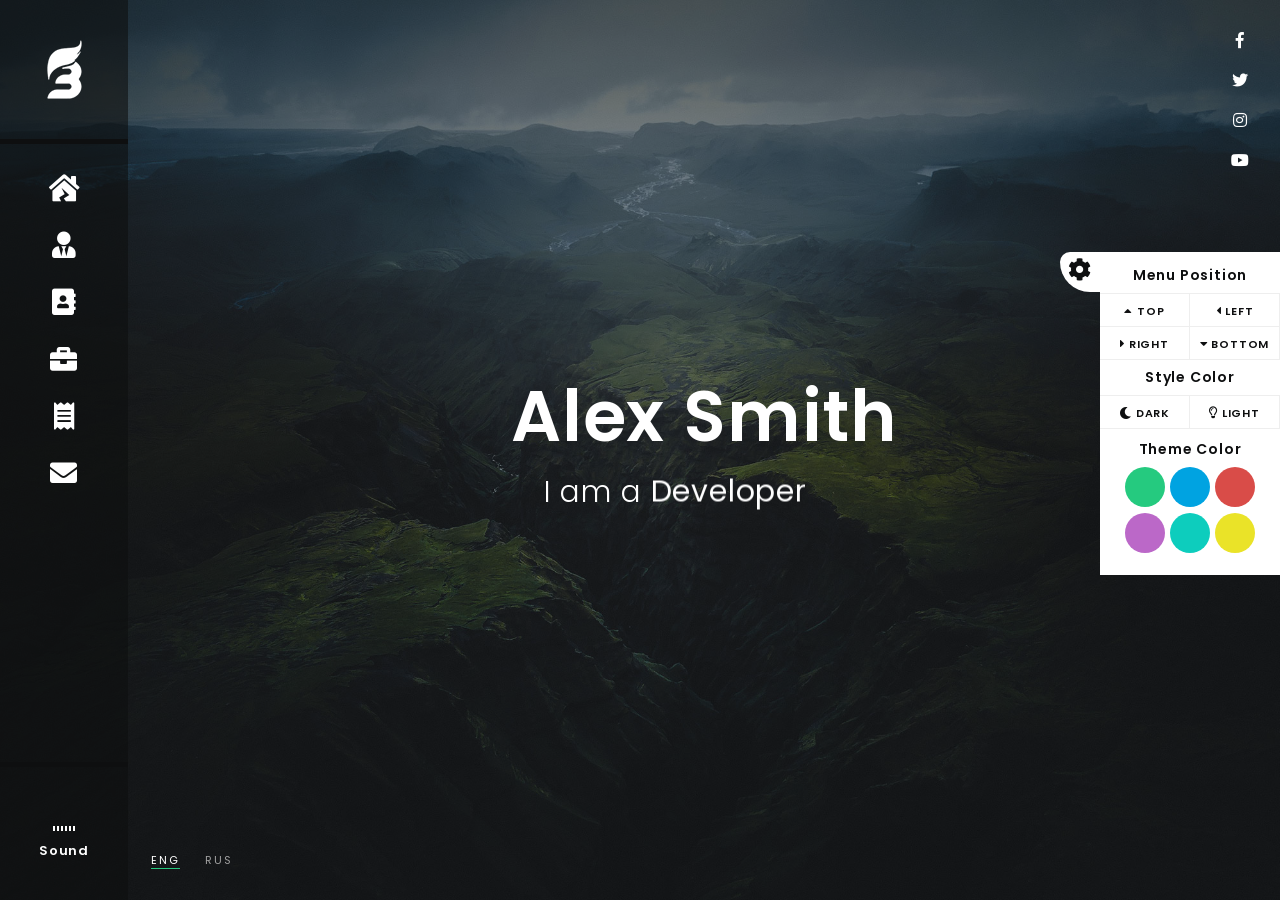
==== index-image.html @ d3aa6a94 "Add files via upload" ====
<!DOCTYPE html>
<html lang="en">
    
<head>
		
		<!-- Meta -->
        <meta charset="UTF-8">
        <meta name="viewport" content="width=device-width, initial-scale=1.0">
        <meta http-equiv="X-UA-Compatible" content="ie=edge">
		
		<!-- Title -->
		<title>Personal Jesus Israel</title>

		<!-- CSS Plugins -->
        <link rel="stylesheet" href="css/plugins/bootstrap.min.css">
        <link rel="stylesheet" href="css/plugins/font-awesome.css">
		<link rel="stylesheet" href="css/plugins/magnific-popup.css">
		<link rel="stylesheet" href="css/plugins/simplebar.css">
		<link rel="stylesheet" href="css/plugins/owl.carousel.min.css">
		<link rel="stylesheet" href="css/plugins/owl.theme.default.min.css">
		<link rel="stylesheet" href="css/plugins/jquery.animatedheadline.css">
		
		<!-- CSS Base -->
        <link rel="stylesheet" class="back-color" href="css/style-dark.css">
		<link rel="stylesheet" href="css/style-demo.css">
		
		<!-- Settings Style -->
		<link rel="stylesheet" class="posit-nav" href="css/settings/left-nav.css" />
		<link rel="stylesheet" class="theme-color" href="css/settings/green-color.css" />
		
    </head>
    <body>
		
		<!--Theme Options Start-->
        <div class="style-options">
            <div class="toggle-btn">
                <span><i class="fas fa-cog"></i></span>
            </div>
            <div class="style-menu">
                <div class="style-nav">
                    <h4 class="mt-15 mb-10">Menu Position</h4>
                    <ul>
						<li><a href="css/settings/top-nav.css"><i class="fas fa-caret-up"></i> Top</a></li>
                        <li><a href="css/settings/left-nav.css"><i class="fas fa-caret-left"></i> Left</a></li>
                        <li><a href="css/settings/right-nav.css"><i class="fas fa-caret-right"></i> Right</a></li>
                        <li><a href="css/settings/bottom-nav.css"><i class="fas fa-caret-down"></i> Bottom</a></li>
                    </ul>
                </div>
				<div class="style-back">
                    <h4 class="mt-85 mb-10">Style Color</h4>
                    <ul>
                        <li><a href="css/style-dark.css"><i class="fas fa-moon"></i> Dark</a></li>
                        <li><a href="css/style-light.css"><i class="far fa-lightbulb"></i> Light</a></li>
                    </ul>
                </div>
				<div class="style-color">
                    <h4 class="mt-55 mb-10">Theme Color</h4>
                    <ul>
                        <li><a href="css/settings/green-color.css" style="background-color: #25ca7f;"></a></li>
						<li><a href="css/settings/blue-color.css" style="background-color: #00a3e1;"></a></li>
                        <li><a href="css/settings/red-color.css" style="background-color: #d94c48;"></a></li>
                        <li><a href="css/settings/purple-color.css" style="background-color: #bb68c8;"></a></li>
						<li><a href="css/settings/sea-color.css" style="background-color: #0dcdbd;"></a></li>
                        <li><a href="css/settings/yellow-color.css" style="background-color: #eae328;"></a></li>
                    </ul>
                </div>
            </div>
        </div>
		
		<!-- Preloader -->
		<div id="preloader">
  			<div class="loading-area">
    			<div class="circle"></div>
  			</div>
  			<div class="left-side"></div>
  			<div class="right-side"></div>
		</div>
		
		<!-- Main Site -->
		<div id="home">
  		<div id="about">
    	<div id="resume">
     	<div id="portfolio">
        <div id="blog">
		<div id="contact">
			
			<div class="header-mobile">
                <a class="header-toggle"><i class="fas fa-bars"></i></a>
                <h2>Baha</h2>
            </div>
			
			<!-- Left Block -->
			<nav class="header-main" data-simplebar>
		
				<!-- Logo -->
				<div class="logo">
            		<img src="img/logo.png" alt="">
            	</div>
				
          		<ul>
					<li data-tooltip="home" data-position="top">
            			<a href="#home" class="icon-h fas fa-house-damage"></a>
					</li>
					<li data-tooltip="about" data-position="top">
            			<a href="#about" class="icon-a fas fa-user-tie"></a>
					</li>
					<li data-tooltip="resume" data-position="top">
            			<a href="#resume" class="icon-r fas fa-address-book"></a>
					</li>
					<li data-tooltip="portfolio" data-position="top">
            			<a href="#portfolio" class="icon-p fas fa-briefcase"></a>
					</li>
					<li data-tooltip="blog" data-position="top">
            			<a href="#blog" class="icon-b fas fa-receipt"></a>
					</li>
					<li data-tooltip="contact" data-position="bottom">
						<a href="#contact" class="icon-c fas fa-envelope"></a>
					</li>
          		</ul>
				
				<!-- Sound wave -->
    			<a class="music-bg">
      				<div class="lines">
        				<span></span>
        				<span></span>
        				<span></span>
        				<span></span>
						<span></span>
						<span></span>
      				</div>
					<p> Sound </p>
    			</a>
			 </nav>
			
			<!-- Home Section -->
          	<div class="pt-home" style="background-image: url('img/home-bg.jpg')">
             	<section>
					
					<!-- Banner -->
					<div class="banner">
  						<h1>Alex Smith</h1>
						<p class="cd-headline rotate-1">
							<span>I am a</span>
							<span class="cd-words-wrapper">
								<b class="is-visible">Developer</b>
								<b>Photographer</b>
								<b>Designer</b>
								<b>Freelancer</b>
							</span>
						</p>
					</div>
					
					<!-- Language -->
					<div class="lang">
                		<ul>
                   			<li><a href="#" class="active">eng</a></li>
                    		<li><a href="#">rus</a></li>
                		</ul>
            		</div>
		
					<!-- Social -->
					<div class="social">
            			<ul>
                			<li><a href="#"><i class="fab fa-facebook-f"></i></a></li>
                			<li><a href="#"><i class="fab fa-twitter"></i></a></li>
                			<li><a href="#"><i class="fab fa-instagram"></i></a></li>
							<li><a href="#"><i class="fab fa-youtube"></i></a></li>
            			</ul>
        			</div>
			  	</section>  
          	</div>
			
			<!-- About Section -->
			<div class="page pt-about" data-simplebar>
				<section class="container">
					
					<!-- Section Title -->
					<div class="header-page mt-70 mob-mt">
						<h2>About Me</h2>
						<span></span>
					</div>
				
					<!-- Personal Info Start -->
					<div class="row mt-100">
					
						<!-- Information Block -->
						<div class="col-lg-12 col-sm-12">
    						<div class="info box">
								<div class="row">
									<div class="col-lg-3 col-sm-4">
										<div class="photo">
											<img alt="" src="img/user-photo.jpg">		
										</div>	
									</div>
									<div class="col-lg-9 col-sm-8">
										<h4>Alex Smith</h4>
										<div class="loc">
											<i class="fas fa-map-marked-alt"></i> New York, USA
										</div>
										<p>Hello! I’m Alex Smith a self-taught & award winning Digital Designer & Developer with over five years  work experience. I started in my children’s room, got pro at renowned digital agencies akij co and nork blue lebel. Now I’m based in USA, America, working for Apple fredmansky and enjoying the life in the countryside.
										</p>
										<p>I have couple of hobbies but I like to travel. I have already travelled almost all the districts of our country with my father. I am fond of fruit.
										</p>
									</div>
									
									<!-- Icon Info -->
									<div class="col-lg-3 col-sm-4">
                                		<div class="info-icon">
                                     		<i class="fas fa-award"></i>
                                     		<div class="desc-icon">
												<h6>8 Years Job</h6>
                                            	<p>Experience</p>
                                       		</div>
                                		</div>
                                	</div>
									
									<!-- Icon Info -->
									<div class="col-lg-3 col-sm-4">
                                		<div class="info-icon">
                                     		<i class="fas fa-certificate"></i>
                                     		<div class="desc-icon">
												<h6>500+ Projects</h6>
                                            	<p>Completed</p>
                                      		</div>
                                		</div>
                                	</div>
									
									<!-- Icon Info -->
									<div class="col-lg-3 col-sm-4">
                                		<div class="info-icon">
                                     		<i class="fas fa-user-astronaut"></i>
                                     		<div class="desc-icon">
												<h6>Freelance</h6>
                                           		<p>Available</p>
                                        	</div>
                                		</div>
                                	</div>
									<div class="col-lg-3 col-sm-12 pt-50">
                                		<a href="#" class="btn-st">Download CV</a>
                                	</div>
								</div>
							</div>
						</div>
					</div>
					
					<!-- Interests Row Start -->
					<div class="row mt-100">
					
						<!-- Header Block -->
						<div class="col-md-12">
							<div class="header-box mb-50">
								<h3>My Interests</h3>
							</div>
						</div>
					
						<div class="col-lg-12 col-sm-12">
							<div class="box">
								<div class="row">
									<!-- Interests Item -->
									<div class="col-lg-3 col-sm-6">
										<div class="inter-icon">
                                     		<i class="fas fa-music"></i>
                                    	 	<div class="desc-inter">
												<h6>Music</h6>
                               	        	</div>
										</div>
									</div>
								
									<!-- Interests Item -->
									<div class="col-lg-3 col-sm-6">
										<div class="inter-icon">
                                     		<i class="fas fa-route"></i>
                                     		<div class="desc-inter">
												<h6>Travelling</h6>
                                       		</div>
                                		</div>
									</div>
								
									<!-- Interests Item -->
									<div class="col-lg-3 col-sm-6">
										<div class="inter-icon">
                                 	    	<i class="far fa-image"></i>
                                  		   	<div class="desc-inter">
												<h6>Photos</h6>
                                  	     	</div>
                                		</div>
									</div>
								
									<!-- Interests Item -->
									<div class="col-lg-3 col-sm-6">
										<div class="inter-icon">
                                    	 	<i class="fas fa-film"></i>
                                     		<div class="desc-inter">
												<h6>Movies</h6>
                                   	    	</div>
                                		</div>
									</div>
								
									<!-- Interests Item -->
									<div class="col-lg-3 col-sm-6">
										<div class="inter-icon">
                                 	    	<i class="fas fa-space-shuttle"></i>
                                 	    	<div class="desc-inter">
												<h6>Space</h6>
                                	       	</div>
                                		</div>
									</div>
								
									<!-- Interests Item -->
									<div class="col-lg-3 col-sm-6">
										<div class="inter-icon">
                                    	 	<i class="fas fa-book"></i>
                                     		<div class="desc-inter">
												<h6>Books</h6>
                                    	   	</div>
                                		</div>
									</div>
								
									<!-- Interests Item -->
									<div class="col-lg-3 col-sm-6">
										<div class="inter-icon">
        	                             	<i class="fas fa-gamepad"></i>
            	                         	<div class="desc-inter">
												<h6>Video games</h6>
                    	                   	</div>
                        	        	</div>
									</div>
								
									<!-- Interests Item -->
									<div class="col-lg-3 col-sm-6">
										<div class="inter-icon">
        	                             	<i class="fas fa-tree"></i>
            	                         	<div class="desc-inter">
												<h6>Forest</h6>
                    	                   	</div>
                        	        	</div>
									</div>
								</div>
							</div>
						</div>
					</div>
				
					<!-- Service Row Start -->
					<div class="row mt-100">
					
						<!-- Header Block -->
						<div class="col-md-12">
							<div class="header-box mb-50">
								<h3>Services</h3>
							</div>
						</div>
					
						<!-- Service Item -->
						<div class="col-lg-6 col-sm-6">
							<div class="service box mb-40">
								<i class="fas fa-desktop"></i>
								<h4>Web Design</h4>
								<p>Lorem Ipsum is simply dummy text of the Lorem has been the industry's standard dummy text ever.</p>
							</div>
						</div>

						<!-- Service Item -->
						<div class="col-lg-6 col-sm-6">
							<div class="service box mb-40">
								<i class="fas fa-cogs"></i>
								<h4>Web Development</h4>
								<p>Lorem Ipsum is simply dummy text of the Lorem has been the industry's standard dummy text ever.</p>
							</div>
						</div>

						<!-- Service Item -->
						<div class="col-lg-6 col-sm-6">
							<div class="service box mb-40">
								<i class="fas fa-mobile-alt"></i>
								<h4>Responsive Design</h4>
								<p>Lorem Ipsum is simply dummy text of the Lorem has been the industry's standard dummy text ever.</p>
							</div>
						</div>

						<!-- Service Item -->
						<div class="col-lg-6 col-sm-6">
							<div class="service box mb-40">
								<i class="fas fa-medkit"></i>
								<h4>quick Support</h4>
								<p>Lorem Ipsum is simply dummy text of the Lorem has been the industry's standard dummy text ever.</p>
							</div>
						</div>
					</div>
				
					<!-- Testimonial Row Start -->
					<div class="row testimonial mt-60">
					
						<!-- Header Block -->
						<div class="col-md-12">
							<div class="header-box mb-50">
								<h3>Testimonials</h3>
							</div>
						</div>
						
						<div class="owl-carousel owl-theme">
	
							<!-- Testimonail Item -->
							<div class="testimonial-item">
								<div class="media">
									<img src="img/testimonials/testimonial-1.jpg" alt="">
									<div class="content">
										<h4>John Doe</h4>
										<p>Web Development</p>
									</div>
									<ul class="rating">
										<li><i class="far fa-star"></i></li>
										<li><i class="far fa-star"></i></li>
										<li><i class="far fa-star"></i></li>
										<li><i class="far fa-star"></i></li>
										<li><i class="far fa-star"></i></li>
                                 	</ul>
								</div>
								<div class="comment pt-30">
									<p>
										Curabitur eleifend tempor gnceleris eget placeratvel phasellus eget
										sem just metup consequat gestas facilisis eleifend posure tempor
										metus sem just metup consequat gestas facilisis eleifend posures
										temporureture.
									</p>
								</div>
							</div>

							<!-- Testimonail Item -->
							<div class="testimonial-item">
								<div class="media">
									<img src="img/testimonials/testimonial-2.jpg" alt="">
									<div class="content">
										<h4>Alex Doe</h4>
										<p>UI/UX Designer</p>
									</div>
									<ul class="rating">
										<li><i class="far fa-star"></i></li>
										<li><i class="far fa-star"></i></li>
										<li><i class="far fa-star"></i></li>
										<li><i class="far fa-star"></i></li>
										<li><i class="far fa-star-half"></i></li>
                                 	</ul>
								</div>
								<div class="comment pt-30">
									<p>
										Curabitur eleifend tempor gnceleris eget placeratvel phasellus eget
										sem just metup consequat gestas facilisis eleifend posure tempor
										metus sem just metup consequat gestas facilisis eleifend posures
										temporureture.
									</p>
								</div>
							</div>
						
							<!-- Testimonail Item -->
							<div class="testimonial-item">
								<div class="media">
									<img src="img/testimonials/testimonial-3.jpg" alt="">
									<div class="content">
										<h4>David Doe</h4>
										<p>UI/UX Designer</p>
									</div>
									<ul class="rating">
										<li><i class="far fa-star"></i></li>
										<li><i class="far fa-star"></i></li>
										<li><i class="far fa-star"></i></li>
										<li><i class="far fa-star"></i></li>
                                 	</ul>
								</div>
								<div class="comment pt-30">
									<p>
										Curabitur eleifend tempor gnceleris eget placeratvel phasellus eget
										sem just metup consequat gestas facilisis eleifend posure tempor
										metus sem just metup consequat gestas facilisis eleifend posures
										temporureture.
									</p>
								</div>
							</div>
						</div>
					</div>
				
					<!-- Price Row Start -->
					<div class="row mt-100 mb-60">
						
						<!-- Header Block -->
						<div class="col-md-12">
							<div class="header-box mb-90">
								<h3>Price</h3>
							</div>
						</div>
					
						<!-- Price Item -->
						<div class="col-lg-4 col-sm-12">
							<div class="price box">
								<div class="head-price">
									<i class="fa fa-user"></i>
									<h4>Basic</h4>
								</div>
								<div class="body-price">
									<div class="price-plan">
										<span class="currency">$</span>
										<span class="number">25</span>
										<span class="period">month</span>
									</div>
									<div class="list-price">
										<ul>
											<li>Web Design</li>
											<li>Web Development</li>
											<li class="disable">Responsive Design</li>
											<li class="disable">Game Development</li>
										</ul>
									</div>
								</div>
								<div class="footer-price">
									<a href="#" class="btn-st">Buy Now</a>
								</div>
							</div>
						</div>

						<!-- Price Item -->
						<div class="col-lg-4 col-sm-12">
							<div class="price box">
								<div class="head-price">
									<i class="fa fa-briefcase"></i>
									<h4>Standard</h4>
								</div>
								<div class="body-price">
									<div class="price-plan">
										<span class="currency">$</span>
										<span class="number">40</span>
										<span class="period">month</span>
									</div>
									<div class="list-price">
										<ul>
											<li>Web Design</li>
											<li>Web Development</li>
											<li>Responsive Design</li>
											<li class="disable">Game Development</li>
										</ul>
									</div>
								</div>
								<div class="footer-price">
									<a href="#" class="btn-st">Buy Now</a>
								</div>
							</div>
						</div>

						<!-- Price Item -->
						<div class="col-lg-4 col-sm-12">
							<div class="price box">
								<div class="head-price">
									<i class="fa fa-globe"></i>
									<h4>Premium</h4>
								</div>
								<div class="body-price">
									<div class="price-plan">
										<span class="currency">$</span>
										<span class="number">55</span>
										<span class="period">month</span>
									</div>
									<div class="list-price">
										<ul>
											<li>Web Design</li>
											<li>Web Development</li>
											<li>Responsive Design</li>
											<li>Game Development</li>
										</ul>
									</div>
								</div>
								<div class="footer-price">
									<a href="#" class="btn-st">Buy Now</a>
								</div>
							</div>
						</div>
					</div>
			  	</section>
         	</div>
			 
			<!-- Resume Section -->
          	<div class="page pt-resume" data-simplebar>
            	<section class="container">
					
					<!-- Section Title -->
					<div class="header-page mt-70 mob-mt">
						<h2>Resume</h2>
    					<span></span>
					</div>
					
					<!-- Experience & Education Row Start -->
					<div class="row mt-100">
					
						<!-- Experience Column Start -->
						<div class="col-lg-6 col-sm-12">
						
							<!-- Header Block -->
							<div class="header-box mb-50">
								<h3>Experience</h3>
							</div>
						
							<div class="experience box">
								
								<!-- Experience Item -->
								<div class="item">
									<div class="main">
										<h4>Web Design</h4>
										<p><i class="far fa-calendar-alt"></i>2012 - 2014 | Сompany Inc</p>
									</div>
									<p>Work experience is essential for getting a job. Whether it's a short work placement or a longer internship, work experience is always viewed favourably by employers and can help you decide your future career.</p>
								</div>

								<!-- Experience Item -->
								<div class="item">
									<div class="main">
										<h4>Fornt-End Developer</h4>
										<p><i class="far fa-calendar-alt"></i>2014 - 2015 | Сompany Inc</p>
									</div>
									<p>Work experience is essential for getting a job. Whether it's a short work placement or a longer internship, work experience is always viewed favourably by employers and can help you decide your future career.</p>
								</div>

								<!-- Experience Item -->
								<div class="item">
									<div class="main">
										<h4>Web Development</h4>
										<p><i class="far fa-calendar-alt"></i>2015 - 2019 | Сompany Inc</p>
									</div>
									<p>Work experience is essential for getting a job. Whether it's a short work placement or a longer internship, work experience is always viewed favourably by employers and can help you decide your future career.</p>
								</div>
							</div>
						</div>
							
						<!-- Education Column Start -->
						<div class="col-lg-6 col-sm-12">
						
							<!-- Header Block -->
							<div class="header-box mb-50 mob-box-mt">
								<h3>Education</h3>
							</div>
						
							<div class="experience box">

								<!-- Education Item -->
								<div class="item">
									<div class="main">
										<h4>Phd</h4>
										<p><i class="far fa-calendar-alt"></i>2011 - 2013 | Computer Science</p>
									</div>
									<p>Work experience is essential for getting a job. Whether it's a short work placement or a longer internship, work experience is always viewed favourably by employers and can help you decide your future career.</p>
								</div>

								<!-- Education Item -->
								<div class="item">
									<div class="main">
										<h4>Post Graduation</h4>
										<p><i class="far fa-calendar-alt"></i>2013 - 2016 | Computer Science</p>
									</div>
									<p>Work experience is essential for getting a job. Whether it's a short work placement or a longer internship, work experience is always viewed favourably by employers and can help you decide your future career.</p>
								</div>

								<!-- Education Item -->
								<div class="item">
									<div class="main">
										<h4>Gradution</h4>
										<p><i class="far fa-calendar-alt"></i>2016 - 2018 | Computer Science</p>
									</div>
									<p>Work experience is essential for getting a job. Whether it's a short work placement or a longer internship, work experience is always viewed favourably by employers and can help you decide your future career.</p>
								</div>
							</div>
						</div>
					</div>
				
					<!-- Skills Row Start -->
					<div class="row mt-100">
					
						<!-- Header Block -->
						<div class="col-md-12">
							<div class="header-box mb-50">
								<h3>Skills</h3>
							</div>
						</div>
					</div>
					
					<div class="box skills">
						<div class="row">
							<div class="col-lg-6 col-sm-6">

								<!-- Skill Item -->
								<div class="skill-item">
									<h4 class="progress-title">HTML5</h4>
									<div class="progress">
										<div class="progress-bar" style="width:98%">
											<div class="progress-value">98%</div>
										</div>
									</div>
								</div>

								<!-- Skill Item -->
								<div class="skill-item">
									<h4 class="progress-title">CSS3</h4>
									<div class="progress">
										<div class="progress-bar" style="width:85%">
											<div class="progress-value">85%</div>
										</div>
									</div>
								</div>

								<!-- Skill Item -->
								<div class="skill-item">
									<h4 class="progress-title">JavaScript</h4>
									<div class="progress">
										<div class="progress-bar" style="width:90%">
											<div class="progress-value">90%</div>
										</div>
									</div>
								</div>
							
								<!-- Skill Item -->
								<div class="skill-item">
									<h4 class="progress-title">UI/UX designer</h4>
									<div class="progress">
										<div class="progress-bar" style="width:77%">
											<div class="progress-value">77%</div>
										</div>
									</div>
								</div>
							</div>

							<div class="col-lg-6 col-sm-6">
								<div class="row">
									
									<!-- Skill Item -->
									<div class="col-lg-6 col-sm-6">
										<div class="chart" data-percent="80" data-bar-color="#fff"> 80% <p>PHP</p></div>
									</div>
									
									<!-- Skill Item -->
									<div class="col-lg-6 col-sm-6">
										<div class="chart" data-percent="70" data-bar-color="#fff"> 70% <p>Illustrator</p></div>
									</div>
									
									<!-- Skill Item -->
									<div class="col-lg-6 col-sm-6">
										<div class="chart" data-percent="60" data-bar-color="#fff"> 60% <p>Photoshop</p></div>
									</div>
									
									<!-- Skill Item -->
									<div class="col-lg-6 col-sm-6">
										<div class="chart" data-percent="90" data-bar-color="#fff"> 90% <p>AngularJS</p></div>
									</div>
								</div>
							</div>
						</div>
					</div>
				
					<!-- Work Process Row Start -->
					<div class="row mt-100">
					
						<!-- Header Block -->
						<div class="col-md-12">
							<div class="header-box mb-50">
								<h3>My Working Process</h3>
							</div>
						</div>
					</div>
					
					<div class="box work-process mb-100">
						<div class="row">
							<div class="col-lg-4 col-sm-12 ltr">
							
                    			<!-- Working Process Item-->
                          	 	<div class="single-wp width-sm process-1">
									<p class="wp-step">01</p>
									<h4 class="wp-title">Discuss idea</h4>
									<p>I could describe these conceptions, also impress upon paper all that is living.</p>
								</div>

								<!-- Working Process Item-->
								<div class="single-wp width-sm process-2">
									<p class="wp-step">02</p>
									<h4 class="wp-title">Creative concept</h4>
									<p>I could describe these conceptions, also impress upon paper all that is living.</p>
								</div>
							</div>
					
							<div class="col-lg-4 hidden-sm">
							
								<!-- Working Process Circle-->
								<div class="wp-circle">
									<h4>Working Process</h4>
									<span class="dots top-l"></span>
									<span class="dots bottom-l"></span>
									<span class="dots top-r"></span>
									<span class="dots bottom-r"></span>
								</div>
							</div>
					
							<div class="col-lg-4 col-sm-12 rtl">
						
								<!-- Working Process Item-->
								<div class="single-wp width-sm process-3">
									<p class="wp-step">03</p>
									<h4 class="wp-title">Web concept</h4>
									<p>I could describe these conceptions, also impress upon paper all that is living.</p>
								</div>
	
								<!-- Working Process Item-->
								<div class="single-wp width-sm process-4">
									<p class="wp-step">04</p>
									<h4 class="wp-title">Final concept</h4>
									<p>I could describe these conceptions, also impress upon paper all that is living.</p>
								</div>
							</div>
						</div>
					</div>
			  	</section>
         	</div>
			 
			<!-- Portfolio Section -->
          	<div class="page pt-portfolio" data-simplebar>
            	<section class="container">
					
					<!-- Section Title -->
					<div class="header-page mt-70 mob-mt">
						<h2>Portfolio</h2>
    					<span></span>
					</div>
					
					<!-- Portfolio Filter Row Start -->
					<div class="row mt-100">
						<div class="col-lg-12 col-sm-12 portfolio-filter">
							<ul>
								<li class="active" data-filter="*">All</li>
								<li data-filter=".brand">Brand</li>
								<li data-filter=".design">Design</li>
								<li data-filter=".graphic">Graphic</li>
							</ul>
						</div>
					</div>
					
					<!-- Portfolio Item Row Start -->
					<div class="row portfolio-items mt-100 mb-100">
					
						<!-- Portfolio Item -->
						<div class="item col-lg-4 col-sm-6 graphic">
							<figure>
								<img alt="" src="img/portfolio/img-1.jpg">
								<figcaption>
									<h3>Project Name</h3>
									<p>Graphic</p><i class="fas fa-image"></i>
									<a class="image-link" href="img/portfolio/img-1.jpg"></a>
								</figcaption>
							</figure>
						</div>
					
						<!-- Portfolio Item -->
						<div class="item col-lg-4 col-sm-6 design">
							<figure>
								<img alt="" src="img/portfolio/img-2.jpg">
									<figcaption>
									<h3>Project Name</h3>
									<p>Design</p><i class="fas fa-image"></i>
									<a class="image-link" href="img/portfolio/img-2.jpg"></a>
								</figcaption>
							</figure>
						</div>
					
						<!-- Portfolio Item -->
						<div class="item col-lg-4 col-sm-6 brand">
							<figure>
								<img alt="" src="img/portfolio/img-3.jpg">
								<figcaption>
									<h3>Project Name</h3>
									<p>Graphic</p><i class="fas fa-video"></i>
									<a class="video-link" href="https://www.youtube.com/watch?v=k_okcNVZqqI"></a>
								</figcaption>
							</figure>
						</div>
					
						<!-- Portfolio Item -->
						<div class="item col-lg-4 col-sm-6 graphic">
							<figure>
								<img alt="" src="img/portfolio/img-4.jpg">
								<figcaption>
									<h3>Project Name</h3>
									<p>Design</p><i class="fas fa-image"></i>
									<a class="image-link" href="img/portfolio/img-4.jpg"></a>
								</figcaption>
							</figure>
						</div>
					
						<!-- Portfolio Item -->
						<div class="item col-lg-4 col-sm-6 design">
							<figure>
								<img alt="" src="img/portfolio/img-5.jpg">
								<figcaption>
									<h3>Project Name</h3>
									<p>Design</p><i class="fas fa-video"></i>
									<a class="video-link" href="https://www.youtube.com/watch?v=k_okcNVZqqI"></a>
								</figcaption>
							</figure>
						</div>
					
						<!-- Portfolio Item -->
						<div class="item col-lg-4 col-sm-6 brand">
							<figure>
								<img alt="" src="img/portfolio/img-6.jpg">
								<figcaption>
									<h3>Project Name</h3>
									<p>Brand</p><i class="fas fa-image"></i>
									<a class="image-link" href="img/portfolio/img-6.jpg"></a>
								</figcaption>
							</figure>
						</div>
					
						<!-- Portfolio Item -->
						<div class="item col-lg-4 col-sm-6 graphic">
							<figure>
								<img alt="" src="img/portfolio/img-7.jpg">
								<figcaption>
									<h3>Project Name</h3>
									<p>Brand</p><i class="fas fa-image"></i>
									<a class="image-link" href="img/portfolio/img-7.jpg"></a>
								</figcaption>
							</figure>
						</div>
					
						<!-- Portfolio Item -->
						<div class="item col-lg-4 col-sm-6 design">
							<figure>
								<img alt="" src="img/portfolio/img-8.jpg">
								<figcaption>
									<h3>Project Name</h3>
									<p>Brand</p><i class="fas fa-image"></i>
									<a class="image-link" href="img/portfolio/img-8.jpg"></a>
								</figcaption>
							</figure>
						</div>
					
						<!-- Portfolio Item -->
						<div class="item col-lg-4 col-sm-6 brand">
							<figure>
								<img alt="" src="img/portfolio/img-9.jpg">
								<figcaption>
									<h3>Project Name</h3>
									<p>Graphic</p><i class="fas fa-image"></i>
									<a class="image-link" href="img/portfolio/img-9.jpg"></a>
								</figcaption>
							</figure>
						</div>
					</div>
				</section>
       	   	</div>
			 <!-- Blog Section -->
          	<div class="page pt-blog" data-simplebar>
            	<section class="container">
					
					<!-- Section Title -->
             		<div class="header-page mt-70 mob-mt">
						<h2>Blog</h2>
    					<span></span>
					</div>
					
					<!-- Blog Row Start -->
					<div class="row blog-masonry mt-100 mb-50">
						
						<!-- Blog Item -->
						<div class="col-lg-4 col-sm-6">
							<div class="blog-item">
								<div class="thumbnail">
									<a href="single-blog.html"><img alt="" src="img/blog/img-1.jpg"></a>
								</div>
								<h4><a href="single-blog.html">Road to success</a></h4>
								<ul>
                            		<li><a href="#">15 April 2019</a></li>
                            		<li><a href="#">Lifestyle</a></li>
                           		</ul>
								<div class="blog-btn">
									<a href="single-blog.html" class="btn-st">Read More</a>
								</div>
							</div>
						</div>

						<!-- Blog Item -->
						<div class="col-lg-4 col-sm-6">
							<div class="blog-item">
								<div class="thumbnail">
									<a href="single-blog.html"><img alt="" src="img/blog/img-2.jpg"></a>
									<a href="https://www.youtube.com/watch?v=k_okcNVZqqI" class="btn-play"></a>
								</div>
								<h4><a href="single-blog.html">Road to success</a></h4>
								<ul>
                            		<li><a href="#">10 March 2019</a></li>
                            		<li><a href="#">Lifestyle</a></li>
                           		</ul>
								<div class="blog-btn">
									<a href="single-blog.html" class="btn-st">Read More</a>
								</div>
							</div>
						</div>

						<!-- Blog Item -->
						<div class="col-lg-4 col-sm-6">
							<div class="blog-item">
								<div class="thumbnail">
									<a href="single-blog.html"><img alt="" src="img/blog/img-3.jpg"></a>
								</div>
								<h4><a href="single-blog.html">Road to success</a></h4>
								<ul>
                            		<li><a href="#">02 March 2019</a></li>
                            		<li><a href="#">Work</a></li>
                            	</ul>
								<p>Tower Hamlets or mass or members of propaganda bananas real estate. However, a large and a mourning, vel euismod.</p>
								<div class="blog-btn">
									<a href="single-blog.html" class="btn-st">Read More</a>
								</div>
							</div>
						</div>

						<!-- Blog Item -->
						<div class="col-lg-4 col-sm-6">
							<div class="blog-item">
								<div class="thumbnail">
									<a href="single-blog.html"><img alt="" src="img/blog/img-4.jpg"></a>
								</div>
								<h4><a href="single-blog.html">Road to success</a></h4>
								<ul>
                            		<li><a href="#">29 March 2019</a></li>
                            		<li><a href="#">Career</a></li>
                            	</ul>
								<div class="blog-btn">
									<a href="single-blog.html" class="btn-st">Read More</a>
								</div>
							</div>
						</div>

						<!-- Blog Item -->
						<div class="col-lg-4 col-sm-6">
							<div class="blog-item">
								<div class="thumbnail">
									<a href="single-blog.html"><img alt="" src="img/blog/img-5.jpg"></a>
								</div>
								<h4><a href="single-blog.html">Road to success</a></h4>
								<ul>
									<li><a href="#">14 April 2019</a></li>
                            		<li><a href="#">Lifestyle</a></li>
                            	</ul>
								<p>Tower Hamlets or mass or members of propaganda bananas real estate. However, a large and a mourning, vel euismod.</p>
								<div class="blog-btn">
									<a href="single-blog.html" class="btn-st">Read More</a>
								</div>
							</div>
						</div>

						<!-- Blog Item -->
						<div class="col-lg-4 col-sm-6">
							<div class="blog-item">
								<div class="thumbnail">
									<a href="single-blog.html"><img alt="" src="img/blog/img-6.jpg"></a>
									<a href="https://www.youtube.com/watch?v=k_okcNVZqqI" class="btn-play"></a>
								</div>
								<h4><a href="single-blog.html">Road to success</a></h4>
								<ul>
                           		 	<li><a href="#">29 April 2019</a></li>
                           		 	<li><a href="#">Career</a></li>
                        	    </ul>
								<div class="blog-btn">
									<a href="single-blog.html" class="btn-st">Read More</a>
								</div>
							</div>
						</div>
					</div>
            	</section>
			</div>
			 
			<!-- Contact Section -->
         	<div class="page pt-contact" data-simplebar>
            	<section class="container">
					
					<!-- Section Title -->
              		<div class="header-page mt-70 mob-mt">
						<h2>Contact</h2>
    					<span></span>
					</div>
					
					<!-- Form Start -->
					<div class="row mt-100">
						<div class="col-lg-12 col-sm-12">
							<div class="contact-form ">
                        		<form method="post" class="box contact-valid" id="contact-form">
									<div class="row">
                            			<div class="col-lg-6 col-sm-12">
                                			<input type="text" name="name" id="name" class="form-control" placeholder="Name *">
                            			</div>
                            			<div class="col-lg-6 col-sm-12">
                                			<input type="email" name="email" id="email" class="form-control" placeholder="Email *">
                            			</div>
                            			<div class="col-lg-12 col-sm-12">
                                			<textarea class="form-control" name="note"  id="note" placeholder="Your Message"></textarea>
                            			</div>
                             			<div class="col-lg-12 col-sm-12 text-center">
                                			<button type="submit" class="btn-st">Send Message</button>
                                			<div id="loader">
                                    			<i class="fas fa-sync"></i>
                                			</div>
                            			</div>
										<div class="col-lg-12 col-sm-12">
                            				<div class="error-messages">
                                				<div id="success">
													<i class="far fa-check-circle"></i>Thank you, your message has been sent.
												</div>
                                				<div id="error">
													<i class="far fa-times-circle"></i>Error occurred while sending email. Please try again later.
												</div>
											</div>
                            			</div>
									</div>
                    			</form>
                    		</div>
						</div>
					</div>
					
					<!-- Contact Info -->
					<div class="box contact-info">
						<div class="row">
							<div class="col-lg-4 col-sm-12 info">
								<i class="fas fa-paper-plane"></i>
         						<p>example@example.com</p>
          						<span>Email</span>
							</div>
							<div class="col-lg-4 col-sm-12 info">
								<i class="fas fa-map-marker-alt"></i>
         						<p>123 Lorem Ipsum, USA</p>
          						<span>Addres</span>
							</div>	
							<div class="col-lg-4 col-sm-12 info">
								<i class="fas fa-phone"></i>
         						<p>(+1) 123 456 7890</p>
          						<span>Phone</span>
							</div>	
						</div>
					</div>
					
					<!--Google Map Start-->
					<div class="google-map box mt-100 mb-100">
						<div class="row">
							<div class="col-lg-12">
								<div id="map" data-latitude="40.712775" data-longitude="-74.005973" data-zoom="14"></div>
							</div>
						</div>
					</div>
            	</section>
          	</div> 
			
        </div>
      	</div>
    	</div>
  		</div>
		</div>
		</div>
		
		<!-- All Script -->
		<script src="js/jquery.min.js"></script>
		<script src="js/isotope.pkgd.min.js"></script>
		<script src="js/bootstrap.min.js"></script>
		<script src="js/simplebar.js"></script>
		<script src="js/owl.carousel.min.js"></script>
		<script src="js/jquery.magnific-popup.min.js"></script>
		<script src="js/jquery.animatedheadline.min.js"></script>
		<script src="js/jquery.easypiechart.js"></script>
		<script src="js/jquery.validation.js"></script>
		<script src="js/tilt.js"></script>
        <script src="js/main.js"></script>
		<script src="js/main-demo.js"></script>
        <script src="https://maps.google.com/maps/api/js?sensor=false"></script>
		
    </body>

</html>
---- css/plugins/simplebar.css ----
[data-simplebar] {
    position: relative;
    flex-direction: column;
    flex-wrap: wrap;
    justify-content: flex-start;
    align-content: flex-start;
    align-items: flex-start;
    width: inherit;
    height: inherit;
    max-width: inherit;
    max-height: inherit;
}

.simplebar-wrapper {
    overflow: hidden;
    width: inherit;
    height: inherit;
    max-width: inherit;
    max-height: inherit;
}

.simplebar-mask {
    direction: inherit;
    position: absolute;
    overflow: hidden;
    padding: 0;
    margin: 0;
    left: 0;
    top: 0;
    bottom: 0;
    right: 0;
    width: auto !important;
    height: auto !important;
    z-index: 0;
}

.simplebar-offset {
    direction: inherit !important;
    box-sizing: inherit !important;
    resize: none !important;
    position: absolute;
    top: 0;
    left: 0;
    bottom: 0;
    right: 0;
    padding: 0;
    margin: 0;
    -webkit-overflow-scrolling: touch;
}

.simplebar-content {
    direction: inherit;
    box-sizing: border-box !important;
    position: relative;
    display: block;
    height: 100%; /* Required for horizontal native scrollbar to not appear if parent is taller than natural height */
    width: auto;
    visibility: visible;
    overflow: scroll; /* Scroll on this element otherwise element can't have a padding applied properly */
    max-width: 100%; /* Not required for horizontal scroll to trigger */
    max-height: 100%; /* Needed for vertical scroll to trigger */
}

.simplebar-placeholder {
    max-height: 100%;
    max-width: 100%;
    width: 100%;
    pointer-events: none;
}

.simplebar-height-auto-observer-wrapper {
    box-sizing: inherit !important;
    height: 100%;
    width: inherit;
    max-width: 1px;
    position: relative;
    float: left;
    max-height: 1px;
    overflow: hidden;
    z-index: -1;
    padding: 0;
    margin: 0;
    pointer-events: none;
    flex-grow: inherit;
    flex-shrink: 0;
    flex-basis: 0;
}

.simplebar-height-auto-observer {
    box-sizing: inherit;
    display: block;
    opacity: 0;
    position: absolute;
    top: 0;
    left: 0;
    height: 1000%;
    width: 1000%;
    min-height: 1px;
    min-width: 1px;
    overflow: hidden;
    pointer-events: none;
    z-index: -1;
}

.simplebar-track {
    z-index: 1;
    position: absolute;
    right: 0;
    bottom: 0;
    pointer-events: none;
}

.simplebar-scrollbar {
    position: absolute;
    right: 2px;
    width: 7px;
    min-height: 10px;
}

.simplebar-scrollbar:before {
    position: absolute;
    content: "";
    background: black;
    border-radius: 7px;
    left: 0;
    right: 0;
    opacity: 0;
    transition: opacity 0.2s linear;
}

.simplebar-track .simplebar-scrollbar.simplebar-visible:before {
    /* When hovered, remove all transitions from drag handle */
    opacity: 0.5;
    transition: opacity 0s linear;
}

.simplebar-track.simplebar-vertical {
    top: 0;
    width: 11px;
}

.simplebar-track.simplebar-vertical .simplebar-scrollbar:before {
    top: 2px;
    bottom: 2px;
}

.simplebar-track.simplebar-horizontal {
    left: 0;
    height: 11px;
}

.simplebar-track.simplebar-horizontal .simplebar-scrollbar:before {
    height: 100%;
    left: 2px;
    right: 2px;
}

.simplebar-track.simplebar-horizontal .simplebar-scrollbar {
    right: auto;
    left: 0;
    top: 2px;
    height: 7px;
    min-height: 0;
    min-width: 10px;
    width: auto;
}

/* Rtl support */
[data-simplebar-direction="rtl"] .simplebar-track.simplebar-vertical {
    right: auto;
    left: 0;
}

.hs-dummy-scrollbar-size {
    direction: rtl;
    position: fixed;
    opacity: 0;
    visibility: hidden;
    height: 500px;
    width: 500px;
    overflow-y: hidden;
    overflow-x: scroll;
}
---- css/style-dark.css ----
/* -----------------------------------------------
				CSS Styles Dark
--------------------------------------------------

    Template Name: Baha - Personal Portfolio Template
    Author: 
    Copyright: 2019

--------------------------------------------------

Table of Content

	1. Body and Core Css
	2. Section Css
	3. Menu Css
	4. Home Section
	5. About Section
	6. Resume Section
	7. Portfolio Section
	8. Blog Section
	9. Contact Section
	10. Blog Page Css
	11. Blog List Css
	12. Preloader Css
	13. Tooltip Css
	14. Responsible Css
	15. Animation Css

----------------------------------- */

/* -----------------------------------
		1. Body and Core Css
----------------------------------- */

@import url('https://fonts.googleapis.com/css?family=Poppins:300,400,500,600,700');

* {
	margin: 0;
	padding: 0;
	font-family: inherit;
	outline: none !important;
	list-style: none !important;
	text-decoration: none !important;
}

*:after, 
*:before {
	-webkit-box-sizing: border-box;
	box-sizing: border-box;
	padding: 0;
	margin: 0;
}

body {
	font-family: 'Poppins',sans-serif;
	font-size: 14px;
	color: #fff;
	overflow: hidden;
	letter-spacing: 0.8px;
	background-color: #1a2a41;
	-webkit-font-smoothing: antialiased;
	-moz-osx-font-smoothing: grayscale;
}

a {
	color: #fff;
	-webkit-transition: all .3s ease-in-out;
	-moz-transition: all .3s ease-in-out;
	-o-transition: all .3s ease-in-out;
	transition: all .3s ease-in-out;
}

a:hover, 
a:focus {
	color: #fff;
}

h1,
h2,
h3,
h4,
h5,
h6 {
	margin: 0;
	padding: 0; 
	color: #fff;
	font-weight: 600;
}

h1 {
	font-size: 70px;
}

h2 {
	font-size: 35px;
}

h3 {
	font-size: 26px;
}

h4 {
	font-size: 18px;
}

i, em {
	font-style: normal; 
}

img {
	max-width: 100%;
}

blockquote {
	position: relative;
	padding: 30px;
	background-color: rgba(0, 0, 0, .5);
	-webkit-border-radius: 10px;
	border-radius: 10px;
}

blockquote span {
	display: block;
	font-size: 14px;
	margin-top: 20px;
}

blockquote span img {
	width: 40px;
	height: 40px;
	margin-right: 10px;
	-webkit-border-radius: 50%;
	border-radius: 50%;
}

/* Button Style */
.btn-st {
	position: relative;
	display: inline-block;
	color: #fff;
	cursor: pointer;
	font-size: 18px;
	font-weight: 100;
	background-color: transparent;
	border: none;
	z-index: 2;
}

.btn-st:before {
	content: '';
	position: absolute;
	width: 40%;
	height: 200%;
	top: -50%;
	left: -15%;
	background: #0e0f10;
	padding: 0px;
	-webkit-border-radius: 10px;
	border-radius: 10px;
	z-index: -1;
	-webkit-transition: all .3s ease-in-out;
	-moz-transition: all .3s ease-in-out;
	-o-transition: all .3s ease-in-out;
	transition: all .3s ease-in-out;
}

.btn-st:after {
	content: '';
	position: absolute;
	width: 110%;
	height: 10%;
	top: 105%;
	left: -5%;
	background: #fff;
	padding: 0px;
	z-index: 0;
	-webkit-transition: all .3s ease-in-out;
	-moz-transition: all .3s ease-in-out;
	-o-transition: all .3s ease-in-out;
	transition: all .3s ease-in-out;
}

.btn-st:hover:before {
	-webkit-border-radius: unset;
	border-radius: unset;
	-webkit-transform: translateX(120%) scaleX(3) scaleY(0.8);
	-ms-transform: translateX(120%) scaleX(3) scaleY(0.8);
	transform: translateX(120%) scaleX(3) scaleY(0.8);
}

.btn-st:hover:after {
	-webkit-transform: translateX(-55%) translateY(-550%) rotate(90deg) scaleX(0.3);
	-ms-transform: translateX(-55%) translateY(-550%) rotate(90deg) scaleX(0.3);
	transform: translateX(-55%) translateY(-550%) rotate(90deg) scaleX(0.3);
}

.pt-about .price .footer-price .btn-st:before,
.pt-blog .blog-item .blog-btn .btn-st:before {
	height: 165%;
    top: -30%;
}

.pt-about .price .footer-price .btn-st,
.pt-blog .blog-item .blog-btn .btn-st {
    font-size: 16px;
}

/* Music Bg */
.music-bg {
	display: block;
	cursor: pointer;
	padding: 40px 0;
	text-align: center;
	border-top: 5px solid #0e0f10;
	visibility: hidden;
	z-index: 10;
	-webkit-transition: all .3s ease;
	-moz-transition: all .3s ease;
	-o-transition: all .3s ease;
	transition: all 0.3s ease;
}

.music-bg p {
	margin: 0;
	font-size: 13px;
	font-weight: 600;
}

.music-bg .lines {
    display: flex;
    width: 24px;
    height: 24px;
    margin: 0 auto 10px;
    align-items: flex-end;
}

.music-bg .lines span {
    display: inline-flex;
    margin: 0px 1px;
    width: 7px;
    height: 5px;
    background: #fff;
}

.audio-on .music-bg .lines span:nth-child(1) {
    -webkit-animation: musicline 2s 0.5s ease-out alternate infinite;
    animation: musicline 2s 0.5s ease-out alternate infinite;
}  

.audio-on .music-bg .lines span:nth-child(2) {
    -webkit-animation: musicline 2s 1s ease-out alternate infinite;
    animation: musicline 2s 1s ease-out alternate infinite;
} 

.audio-on .music-bg .lines span:nth-child(3) {
    -webkit-animation: musicline 2s 1.5s ease-out alternate infinite;
    animation: musicline 2s 1.5s ease-out alternate infinite;
}

.audio-on .music-bg .lines span:nth-child(4) {
    -webkit-animation: musicline 2s 0.25s ease-out alternate infinite;
    animation: musicline 2s 0.25s ease-out alternate infinite;
}

.audio-on .music-bg .lines span:nth-child(5) {
    -webkit-animation: musicline 2s 0.75s ease-out alternate infinite;
    animation: musicline 2s 0.75s ease-out alternate infinite;
}

.audio-on .music-bg .lines span:nth-child(6) {
    -webkit-animation: musicline 2s 1.25s ease-out alternate infinite;
    animation: musicline 2s 1.25s ease-out alternate infinite;
}

/* ---------- Margin & Padding --------- */

.mt-0 {
    margin-top: 0 !important;
}
.mt-5 {
    margin-top: 5px !important;
}
.mt-10 {
    margin-top: 10px !important;
}
.mt-15 {
    margin-top: 15px !important;
}
.mt-20 {
    margin-top: 20px !important;
}
.mt-25 {
    margin-top: 25px !important;
}
.mt-30 {
    margin-top: 30px !important;
}
.mt-35 {
    margin-top: 35px !important;
}
.mt-40 {
    margin-top: 40px !important;
}
.mt-45 {
    margin-top: 45px !important;
}
.mt-50 {
    margin-top: 50px !important;
}
.mt-55 {
    margin-top: 55px !important;
}
.mt-60 {
    margin-top: 60px !important;
}
.mt-65 {
    margin-top: 65px !important;
}
.mt-70 {
    margin-top: 70px !important;
}
.mt-75 {
    margin-top: 75px !important;
}
.mt-80 {
    margin-top: 80px !important;
}
.mt-85 {
    margin-top: 85px !important;
}
.mt-90 {
    margin-top: 90px !important;
}
.mt-95 {
    margin-top: 95px !important;
}
.mt-100 {
    margin-top: 100px !important;
}

/* Custom Margin Bottom */
.mb-0 {
    margin-bottom: 0 !important;
}
.mb-5 {
    margin-bottom: 5px !important;
}
.mb-10 {
    margin-bottom: 10px !important;
}
.mb-15 {
    margin-bottom: 15px !important;
}
.mb-20 {
    margin-bottom: 20px !important;
}
.mb-25 {
    margin-bottom: 25px !important;
}
.mb-30 {
    margin-bottom: 30px !important;
}
.mb-35 {
    margin-bottom: 35px !important;
}
.mb-40 {
    margin-bottom: 40px !important;
}
.mb-45 {
    margin-bottom: 45px !important;
}
.mb-50 {
    margin-bottom: 50px !important;
}
.mb-55 {
    margin-bottom: 55px !important;
}
.mb-60 {
    margin-bottom: 60px !important;
}
.mb-65 {
    margin-bottom: 65px !important;
}
.mb-70 {
    margin-bottom: 70px !important;
}
.mb-75 {
    margin-bottom: 75px !important;
}
.mb-80 {
    margin-bottom: 80px !important;
}
.mb-85 {
    margin-bottom: 85px !important;
}
.mb-90 {
    margin-bottom: 90px !important;
}
.mb-95 {
    margin-bottom: 95px !important;
}
.mb-100 {
    margin-bottom: 100px !important;
}
.m-0 {
    margin: 0px !important;
}

/* Custom Padding top */
.pt-0 {
    padding-top: 0 !important;
}
.pt-5 {
    padding-top: 5px !important;
}
.pt-10 {
    padding-top: 10px !important;
}
.pt-15 {
    padding-top: 15px !important;
}
.pt-20 {
    padding-top: 20px !important;
}
.pt-25 {
    padding-top: 25px !important;
}
.pt-30 {
    padding-top: 30px !important;
}
.pt-35 {
    padding-top: 35px !important;
}
.pt-40 {
    padding-top: 40px !important;
}
.pt-45 {
    padding-top: 45px !important;
}
.pt-50 {
    padding-top: 50px !important;
}
.pt-55 {
    padding-top: 55px !important;
}
.pt-60 {
    padding-top: 60px !important;
}
.pt-65 {
    padding-top: 65px !important;
}
.pt-70 {
    padding-top: 70px !important;
}
.pt-75 {
    padding-top: 75px !important;
}
.pt-80 {
    padding-top: 80px !important;
}
.pt-85 {
    padding-top: 85px !important;
}
.pt-90 {
    padding-top: 90px !important;
}
.pt-95 {
    padding-top: 95px !important;
}
.pt-100 {
    padding-top: 100px !important;
}

/* Custom Padding top */
.pb-0 {
    padding-bottom: 0 !important;
}
.pb-5 {
    padding-bottom: 5px !important;
}
.pb-10 {
    padding-bottom: 10px !important;
}
.pb-15 {
    padding-bottom: 15px !important;
}
.pb-20 {
    padding-bottom: 20px !important;
}
.pb-25 {
    padding-bottom: 25px !important;
}
.pb-30 {
    padding-bottom: 30px !important;
}
.pb-35 {
    padding-bottom: 35px !important;
}
.pb-40 {
    padding-bottom: 40px !important;
}
.pb-45 {
    padding-bottom: 45px !important;
}
.pb-50 {
    padding-bottom: 50px !important;
}
.pb-55 {
    padding-bottom: 55px !important;
}
.pb-60 {
    padding-bottom: 60px !important;
}
.pb-65 {
    padding-bottom: 65px !important;
}
.pb-70 {
    padding-bottom: 70px !important;
}
.pb-75 {
    padding-bottom: 75px !important;
}
.pb-80 {
    padding-bottom: 80px !important;
}
.pb-85 {
    padding-bottom: 85px !important;
}
.pb-90 {
    padding-bottom: 90px !important;
}
.pb-95 {
    padding-bottom: 95px !important;
}
.pb-100 {
    padding-bottom: 100px !important;
}
.p-0 {
    padding: 0 !important;
}

/* -----------------------------------
		3. Section Css
----------------------------------- */
/* Addition Background */
.addition-bg {
 	position: absolute;
 	width: 100%;
 	height: 100%;
	top: 0;
 	left: 0;
 	overflow: hidden;
 	z-index: -1;
}

/* Fullscreen Slider */
.slide-kenburns-bg {
 	position: relative;
 	width: 100%;
 	height: 100%;
 	top: 0;
	left: 0;
 	overflow: hidden;
 	z-index: 0;
}

.slide-kenburns {
 	position: absolute;
	width: 100%;
 	height: 100%;
 	top: 0;
 	left: 0;
 	-webkit-animation: kenburnsSlide 18s linear infinite 0s;
 	animation: kenburnsSlide 18s linear infinite 0s;
	opacity: 0;
}

.slide-kenburns-1 {
 	background-image: url(../img/slider/slide-1.jpg);
}

.slide-kenburns-2 {
 	background-image: url(../img/slider/slide-2.jpg);
}

.slide-kenburns-3 {
 	background-image: url(../img/slider/slide-3.jpg);
}

.slide-kenburns-1, 
.slide-kenburns-2, 
.slide-kenburns-3 {
 	background-repeat: no-repeat;
 	background-position: center;
 	-webkit-background-size: cover;
 	background-size: cover;
}

.slide-kenburns-1 {
 	opacity: 1;
}

.slide-kenburns-2 {
 	-webkit-animation-delay: 6s;
 	animation-delay: 6s;
}

.slide-kenburns-3 {
 	-webkit-animation-delay: 12s;
	animation-delay: 12s;
}

/* YouTube Video */
#video-container {
    position: absolute;
    display: block;
    width: 100%;
    height: 100%;
	top: 0;
    left: 0;
    right: 0;
	bottom: 0;
    z-index: 0;
}

/* Html Video */
.html-video-container {
	position: absolute;
    top: 50%;
    left: 50%;
    width: auto;
    min-width: 100%;
    height: auto;
    min-height: 100%;
    background: #000;
    -webkit-transform: translate(-50%, -50%);
    -ms-transform: translate(-50%, -50%);
    transform: translate(-50%, -50%);
    z-index: 0;
}

/* Particles */
#particles-js {
    position: absolute;
    top: 0;
    right: 0;
    bottom: 0;
    left: 0;
}

/* Glitch */
.glitch {
	position: absolute;
 	width: 100%;
 	height: 100%;
	top: 0;
 	left: 0;
	background-image: url('../img/home-bg.jpg');
	background-size: cover;
	-webkit-background-size: cover;
	background-position: center;
	z-index: -1 !important;
}

.page {
	position: fixed;
	width: calc(90% + 2px);
	height: 100%;
	color: #fff;
	margin: 0;
	padding: 0;
	overflow: auto; 
	-webkit-transition: all .6s cubic-bezier(.5, .2, .2, 1.1);
	-moz-transition: all .6s cubic-bezier(.5, .2, .2, 1.1);
	-o-transition: all .6s cubic-bezier(.5, .2, .2, 1.1);  
	transition: all .6s cubic-bezier(.5, .2, .2, 1.1);
}

#about:target .pt-home, 
#resume:target .pt-home,
#portfolio:target .pt-home,
#blog:target .pt-home,
#contact:target .pt-home {
	-webkit-filter: blur(3px);
	-webkit-transition: all .5s ease;
	-moz-transition: all .5s ease;
	-o-transition: all .5s ease;
	transition: all .5s ease;
}

.pt-about, 
.pt-resume, 
.pt-portfolio, 
.pt-blog,
.pt-contact {
	background-color: #0e0f10;
}

#about:target .pt-about,
#resume:target .pt-resume,
#portfolio:target .pt-portfolio,
#blog:target .pt-blog,
#contact:target .pt-contact {
	transition-delay: .3s;
}

.page .header-page {
	position: relative;
	text-align: center;
}

.page .header-page:after,
.page .header-page:before {
	content: '';
	position: absolute;
	width: 30px;
	height: 1px;
	left: calc(50% - 46px);
	bottom: -19px;
	background-color: #fff;
}

.page .header-page:before {
	left: calc(50% + 16px);
}

.page .header-page span {
	position: absolute;
    width: 35px;
    height: 17px;
    left: calc(50% - 17px);
    margin-top: 10px;
}

.page .header-page span:before,
.page .header-page span:after {
    content: '';
	position: absolute;
    width: 16px;
    height: 16px;
    top: 0;
    left: 0;
    border: 2px solid #fff;
    -moz-border-radius: 50px 50px 0;
    border-radius: 50px 50px 0 50px;
    -webkit-transform: rotate(-45deg);
    -ms-transform: rotate(-45deg);
    transform: rotate(-45deg);
}

.page .header-page span:after {
    left: auto;
    right: 0;
    -webkit-border-radius: 50px 50px 50px 0;
    border-radius: 50px 50px 50px 0;
    -webkit-transform: rotate(45deg);
    -ms-transform: rotate(45deg);
    transform: rotate(45deg);
}

.page .header-box,
.blog-page .header-box {
	position: relative;
	text-align: center;
}

.page .header-box:before,
.blog-page .header-box:before {
    content: '';
    position: absolute;
    width: 14px;
    height: 14px;
    left: calc(50% - 7px);
    bottom: -16px;
    -webkit-border-radius: 50%;
    border-radius: 50%;
    border: 3px solid #fff;
}

.page .header-box h3:before,
.blog-page .header-box h3:before {
	content: '';
	position: absolute;
	width: 30px;
	height: 1px;
	left: calc(50% - 45px);
	bottom: -10px;
	background-color: #fff;
}

.page .header-box h3:after,
.blog-page .header-box h3:after {
	content: '';
	position: absolute;
	width: 30px;
	height: 1px;
	left: calc(50% + 15px);
	bottom: -10px;
	background-color: #fff;
}

.page .box,
.blog-page .box {
	position: relative;
	padding: 30px;
	background-color: rgba(0, 0, 0, .5);
	-webkit-border-radius: 10px;
	border-radius: 10px;
	-webkit-transition: all .3s ease-in-out;
	-moz-transition: all .3s ease-in-out;
	-o-transition: all .3s ease-in-out;
	transition: all .3s ease-in-out;
}

.page .box:hover,
.blog-page .box:hover {
	-webkit-transform: translateY(-5px);
	-ms-transform: translateY(-5px);
	transform: translateY(-5px);
}

/* ------------------------------
		3. Menu Css
------------------------------ */

.header-main {
	position: fixed;
	width: 10%;
	height: 100%;
    top: 0;
	overflow: auto;
    overflow-x: hidden;
	background-color: rgba(14, 15, 16, .6);
    z-index: 99;
}

.header-main ul li {
	display: flex;
	align-items: center;
    justify-content: center;
	font-size: 27px;
	margin: 30px 0;
	-webkit-transition: all 0.3s ease-in-out;
	-moz-transition: all 0.3s ease-in-out;
	-o-transition: all 0.3s ease-in-out;
	transition: all 0.3s ease-in-out;
}

.header-main ul li span.active {
	color: #fff;
}

#about:target .header-main ul li a,
#resume:target .header-main ul li a,
#portfolio:target .header-main ul li a,
#blog:target .header-main ul li a,
#contact:target .header-main ul li a {
	-webkit-transform: scale(.8);
	-ms-transform: scale(.8);
	transform: scale(.8);
} 

#about:target .icon-a,
#resume:target .icon-r,
#portfolio:target .icon-p,
#blog:target .icon-b,
#contact:target .icon-c {
	color: #fff;
	-webkit-transform: scale(1.3) !important;
	-ms-transform: scale(1.3) !important;
	transform: scale(1.3) !important;
}

/* Logo */
.header-main .logo {
    text-align: center;
	padding: 40px 0;
    border-bottom: 5px solid #0e0f10;
}

.header-mobile {
    position: fixed;
    top: 0;
    left: 0;
    height: 50px;
    width: 100%;
    background-color: #070708;
    box-shadow: 0 0px 50px 0 #000;
    z-index: 10;
    display: none;
    -webkit-transition: all .3s ease-in-out;
    -o-transition: all .3s ease-in-out;
    transition: all .3s ease-in-out;
}

.header-mobile h2 {
    position: absolute;
    left: 50%;
    -webkit-transform: translateX(-50%);
    -ms-transform: translateX(-50%);
    transform: translateX(-50%);
    display: inline-block;
    color: #fff;
    font-size: 24px;
    text-transform: uppercase;
    line-height: 50px;
    white-space: nowrap;
}

.header-mobile .header-toggle {
    font-size: 20px;
    line-height: 50px;
    cursor: pointer;
    width: 50px;
    text-align: center;
}

.header-mobile .header-toggle i {
    color: #fff;
}

/* ------------------------------
		4. Home Section
------------------------------ */

.pt-home {
	position: absolute;
	width: 100%;
	height: 100%;
	margin: 0;
	padding: 0;
	overflow: hidden; 
	background-size: cover;
	-webkit-background-size: cover;
	background-position: center;
}

.pt-home:before {
	content: '';
    position: absolute;
    top: 0;
    left: 0;
    right: 0;
    bottom: 0;
    opacity: .5;
    background-color: #12171b;
}

.pt-home .banner {
	position: absolute;
	width: 90%;
    top: 50%;
	color: #fff;
    text-align: center;
	-webkit-transform: translateY(-50%);
    -ms-transform: translateY(-50%);
    transform: translateY(-50%);
}

.pt-home .banner h1 {
	color: #fff;
	margin-bottom: 15px;
}

.pt-home .banner p {
	color: #fff;
	font-size: 30px;
}

/* Social */
.pt-home .social {
	position: absolute;
	width: 40px;
	height: 120px;
	top: 20px;
	z-index: 1;
}

.pt-home .social ul li {
	display: inline-block;
}

.pt-home .social ul li i {
	color: #fff;
	width: 40px;
	height: 40px;
	font-size: 16px;
	line-height: 40px;
	text-align: center;
	-webkit-transition: all .5s ease;
	-moz-transition: all .5s ease;
	-o-transition: all .5s ease;
	transition: all .5s ease;
}

.pt-home .social ul li i:hover {
	color: #fff;
	-webkit-transform: scale(1.3);
	-ms-transform: scale(1.3);
	transform: scale(1.3);
}

/* Language */
.pt-home .lang {
	position: absolute;
    bottom: 30px;
    z-index: 1;
}

.pt-home .lang ul {
	margin: 0;
}

.pt-home .lang ul li {
	display: inline-block;
	margin: 0 10px;
}

.pt-home .lang ul li a {
	color: #a0a0a0;
	font-size: 11px;
	letter-spacing: 2px;
	text-transform: uppercase;
	-webkit-transition: all .5s ease;
	-moz-transition: all .5s ease;
	-o-transition: all .5s ease;
	transition: all .5s ease;
}

.pt-home .lang ul li a:hover {
	color: #fff;
}

.pt-home .lang ul li a.active {
	color: #fff;
	border-bottom: 1px solid #fff;
}

/* ---------------------------------
		5. About Section
--------------------------------- */

/* User Info Block */
.pt-about .info .photo img {
	-webkit-border-radius: 100%;
    border-radius: 100%;
}

.pt-about .info .loc {
    font-size: 12px;
	color: #fff;
	padding-top: 15px;
	padding-bottom: 15px;
}

.pt-about .info p {
	font-size: 14px;
	line-height: 24px;
}

.pt-about .info-icon {
	padding-top: 45px
}

.pt-about .info-icon i {
	display: flex;
	float: left;
	width: 45px;
	height: 45px;
    align-items: center;
    justify-content: center;
	color: #fff;
	background: #0e0f10;
	font-size: 20px;
	-webkit-border-radius: 100%;
	border-radius: 100%;
	border: 1px solid #fff;
	margin-right: 15px;
}

.pt-about .desc-icon h6 {
	font-size: 15px;
	font-weight: 400;
	line-height: 15px
}

.pt-about .desc-icon p {
	color: #fff;
	font-size: 12px;
	line-height: 21px;
}

.pt-about .desc-icon {
	padding-left: 15px;
	padding-top: 5px
}

/* My Interests */
.pt-about .inter-icon {
	position: relative;
	background: #0e0f10;
	margin: 20px 0;
	padding: 15px;
	-webkit-border-radius: 15px;
	border-radius: 15px;
	-webkit-transition: all .3s ease-in-out;
	-moz-transition: all .3s ease-in-out;
	-o-transition: all .3s ease-in-out;
	transition: all .3s ease-in-out;
}

.pt-about .inter-icon:after {
	content: '';
	position: absolute;
	width: 2px;
	height: 100%;
	top: 0;
	left: 55px;
	background: #070708;
}

.pt-about .inter-icon:hover {
	background: #070708;
}

.pt-about .inter-icon i {
	position: relative;
	width: 30px;
	float: left;
	display: flex;
	align-items: center;
	justify-content: center;
	color: #fff;
	font-size: 20px;
	margin-right: 30px;
}

.pt-about .desc-inter h6 {
	font-size: 15px;
	font-weight: 100;
	line-height: 15px
}

.pt-about .desc-inter {
	padding-top: 3px;
}

/* Service Block */
.pt-about .service {
	text-align: center;
}

.pt-about .service i {
	position: relative;
	width: 70px;
	height: 70px;
	font-size: 25px;
	line-height: 70px;
	color: #fff;
	background-color: #0e0f10;
	-webkit-border-radius: 50%;
	border-radius: 50%;
}

.pt-about .service:hover i:after {
	content: '';
	position: absolute;
	width: 60px;
	height: 60px;
	top: 5px;
	left: calc(50% - 30px);
	border-radius: 100%;
	border: 1px solid #fff;
	-webkit-animation: zoomIn .3s ease;
	animation: zoomIn .3s ease;
}

.pt-about .service h4 {
	padding-top: 20px;
	padding-bottom: 20px;
}

/* Testimonial Block*/
.pt-about .testimonial-item {
	position: relative;
	padding: 30px;
    margin: 0 15px;
	background-color: rgba(0, 0, 0, .5);
	-webkit-border-radius: 10px;
    border-radius: 10px;
}

.pt-about .testimonial-item:before {
	content: "\f10e";
	font-family: "Font Awesome 5 Free";
	position: absolute;
	top: 25px;
	right: 35px;
	color: #fff;
	font-size: 20px;
	font-weight: 900;
}

.pt-about .testimonial-item img {
	width: 80px;
	margin-right: 20px;
	-webkit-border-radius: 50%;
	border-radius: 50%;
}

.pt-about .testimonial-item .content {
	padding-top: 15px;
}

.pt-about .testimonial-item .content p {
	color: #777;
    font-size: 13px;
    font-weight: 400;
	padding-top: 10px;
}

.pt-about .testimonial-item .rating {
	position: absolute;
    top: 75px;
    right: 25px;
}

.pt-about .testimonial-item .rating li {
	display: inline-block;
	color: #fff;
}

/* Price */
.pt-about .price {
	text-align: center;
	margin-bottom: 80px;
}

.pt-about .price .head-price:after {
	content: '';
	position: absolute;
	width: 100%;
	height: 4px;
	left: 0;
	background: #0e0f10;
}

.pt-about .price .head-price i {
	position: absolute;
	width: 70px;
	height: 70px;
	top: -40px;
	left: 50%;
	color: #fff;
	font-size: 32px;
	background-color: #0e0f10;
	line-height: 70px;
	-webkit-border-radius: 50%;
	border-radius: 50%;
	-webkit-transform: translateX(-50%);
	-ms-transform: translateX(-50%);
	transform: translateX(-50%);
}

.pt-about .price:hover i:after {
	content: '';
	position: absolute;
	width: 60px;
	height: 60px;
	top: 5px;
	left: calc(50% - 30px);
	-webkit-border-radius: 100%;
	border-radius: 100%;
	border: 1px solid #fff;
	-webkit-animation: zoomIn .3s ease;
	animation: zoomIn .3s ease;
}

.pt-about .price .head-price h4 {
	font-size: 20px;
	padding-top: 25px;
	padding-bottom: 25px;
}

.pt-about .price .body-price .price-plan .number {
	font-size: 22px;
	font-weight: 500;
}

.pt-about .price .body-price .price-plan {
	padding: 25px 0;
}

.pt-about .price .body-price .price-plan .currency {
	position: relative;
	bottom: 10px;
	font-size: 15px;
}

.pt-about .price .body-price .price-plan .period {
	position: relative;
	bottom: 0;
	font-size: 14px;
}

.pt-about .price .list-price ul li {
	padding-bottom: 10px;
}

.pt-about .price .list-price ul li.disable {
	color: #777;
	text-decoration: line-through !important;
}

.pt-about .price .footer-price {
	padding-top: 15px;
}

/* ---------------------------------
		6. Resume Section
--------------------------------- */
/* Experience */
.pt-resume .experience .item {
	position: relative;
	padding-top: 15px;
	padding-left: 40px;
	margin-bottom: 40px;
}

.pt-resume .experience .item:before {
	content: '';
	position: absolute;
	width: 1px;
	height: 100%;
	top: 0;
	left: 0;
	background-color: #fff;
}

.pt-resume .experience .item:after {
	content: '';
	position: absolute;
	width: 20px;
	height: 1px;
	top: 21px;
	left: 6px;
	background-color: #fff;
}

.pt-resume .experience .main p {
	color: #fff;
	font-size: 12px;
}

.pt-resume .experience .main p i {
    font-size: 13px;
    margin-right: 5px;
}

.pt-resume .experience .main h4 {
	position: relative;
	line-height: 15px;
	margin-bottom: 15px;
}

.pt-resume .experience .main h4:before {
	content: '';
	position: absolute;
	width: 13px;
	height: 13px;
	left: -46px;
	background-color: #0e0f10;
	border: 2px solid #fff;
	-webkit-border-radius: 50%;
	border-radius: 50%;
	z-index: 1;
}

.pt-resume .experience .item:hover h4:before {
	background-color: #fff;
	-webkit-transition: all .3s;
	-moz-transition: all .3s;
	-o-transition: all .3s;
	transition: all .3s;
}

/* Skills Bar */
.pt-resume .skill-item {
    padding: 0 20px;
}

.pt-resume .skill-item .progress-title {
	font-size: 17px;
	margin-bottom: 10px;
}

.pt-resume .skill-item .progress {
	height: 8px;
	background-color: #0e0f10;
	margin-bottom: 40px;
	overflow: visible;
}

.pt-resume .skill-item .progress .progress-bar {
    position: relative;
    background-color: #fff;
    -webkit-border-radius: 10px;
    border-radius: 10px;
}

.pt-resume .skill-item .progress .progress-bar:after {
    content: '';
    position: absolute;
	display: block;
    top: -5px;
    right: 0px;
    padding: 6px;
    background-color: #0e0f10;
    -webkit-border-radius: 50%;
    border-radius: 50%;
    border: 3px solid #fff;
}

.pt-resume .skill-item .progress .progress-value {
    position: absolute;
    top: -30px;
    right: 0;
    color: #fff;
    font-size: 14px;
    font-weight: 600;
}

.pt-resume .chart {
	width: 130px;
	height: 130px;
	margin: 0 auto 25px;
	text-align: center;
	font-size: 25px;
	line-height: 24px;
	padding: 40px 0 0;
	color: #eee;
	font-weight: 800;
}

.pt-resume .chart p {
	font-size: 15px;
	margin-top: 10px;
}

.pt-resume canvas {
	position: absolute;
	top: 3px;
	left: 50%;
	-webkit-transform: translateX(-50%);
	-ms-transform: translateX(-50%);
	transform: translateX(-50%);
}

/* Work Process */
.pt-resume .work-process .ltr {
	text-align: right;
}

.pt-resume .work-process .rtl {
	text-align: left;
}

.pt-resume .work-process .wp-step {
	margin: 0;
	color: #fff;
    font-size: 25px;
	line-height: 50px;
}

.pt-resume .work-process h4 {
	font-weight: 700;
	margin-bottom: 15px;
}

.pt-resume .work-process .single-wp + .single-wp {
	padding-top: 35px;
}

.pt-resume .work-process .wp-circle {
	position: relative;
	width: 100%;
	padding: 80px 0;
	margin-top: 12px;
	text-align: center;
	-webkit-border-radius: 50%;
	border-radius: 50%;
	border: 1px solid #fff;
}

.pt-resume .work-process .wp-circle:before {
	content: '';
	position: absolute;
	width: calc(100% + 48px);
	height: calc(100% + 48px);
	top: -24px;
	left: -24px;
	border: 1px solid #fff;
	-webkit-border-radius: 50%;
	border-radius: 50%;
}

.pt-resume .work-process .wp-circle h4 {
	font-size: 40px;
	font-weight: 700;
	line-height: 62px;
	text-transform: uppercase;
}

.pt-resume .work-process .dots {
	position: absolute;
	width: 12px;
	height: 12px;
	display: inline-block;
	-webkit-border-radius: 50%;
	border-radius: 50%;
	background-color: #fff;
}

.pt-resume .work-process .dots.top-l,
.pt-resume .work-process .dots.bottom-l {
	left: 0px;
}

.pt-resume .work-process .dots.top-l,
.pt-resume .work-process .dots.top-r {
	top: 50px;
}

.pt-resume .work-process .dots.bottom-l,
.pt-resume .work-process .dots.bottom-r {
	bottom: 50px;
}

.pt-resume .work-process .dots.top-r,
.pt-resume .work-process .dots.bottom-r {
	right: 0px;
}

/* ---------------------------------
		7. Portfolio Section
--------------------------------- */
/* Portfolio Filter */
.pt-portfolio .portfolio-filter {
	text-align: center;
}

.pt-portfolio .portfolio-filter ul {
	display: inline-block;
	margin: 0;
	-webkit-border-radius: 50px;
	border-radius: 50px;
	-webkit-box-shadow: 0px 0px 10px 0px rgba(255, 255, 255, .1);
	box-shadow: 0px 0px 10px 0px rgba(255, 255, 255, .1);
}

.pt-portfolio .portfolio-filter ul li {
	position: relative;
	display: inline-block;
	cursor: pointer;
	font-size: 14px;
	font-weight: 600;
	padding: 10px 25px;
	-webkit-transition: all .3s;
	-moz-transition: all .3s;
	-o-transition: all .3s;
	transition: all .3s;
}
 
.pt-portfolio .portfolio-filter ul li.active {
	color: #0e0f10;
	background-color: #fff;
	-webkit-border-radius: 50px;
	border-radius: 50px;
}

/* Portfolio Item */
.pt-portfolio .portfolio-items .item figure {
	position: relative;
	cursor: pointer;
	background-color: #0e0f10;
	-webkit-border-radius: 10px;
	border-radius: 10px;
	overflow: hidden;
}

.pt-portfolio .portfolio-items .item figure img {
	opacity: 1;
	width: 100%;
	height: 100%; 
	-webkit-transition: all .3s;
	-moz-transition: all .3s;
	-o-transition: all .3s;
	transition: all .3s;
}

.pt-portfolio .portfolio-items .item figure figcaption {
	position: absolute;
	top: 0;
	left: 0;
	width: 100%;
    height: 100%;
	display: flex;
	align-items: center;
    justify-content: center;
    padding: 30px;
    color: #fff;
}

.pt-portfolio .portfolio-items .item figure figcaption a {
	position: absolute;
	width: 100%;
	height: 100%;
	top: 0;
	left: 0;
}

.pt-portfolio .portfolio-items .item figure figcaption h3 {
	opacity: 0;
	color: #fff;
	font-size: 20px;
	font-weight: 700;
	-webkit-transition: all .3s;
	-moz-transition: all .3s;
	-o-transition: all .3s;
	transition: all .3s;
}
  
.pt-portfolio .portfolio-items .item figure figcaption p {
	position: absolute;
	left: 0;
	bottom: 0;
	margin: 20px;
	font-size: 14px;
	padding-left: 15px;
	opacity: 0;
	-webkit-transform: translateX(-200%);
	-ms-transform: translateX(-200%);
	transform: translateX(-200%);
	-webkit-transition: all .3s;
	-moz-transition: all .3s;
	-o-transition: all .3s;
	transition: all .3s;
}

.pt-portfolio .portfolio-items .item figure figcaption p:before {
	content: "\f292";
	font-family: "Font Awesome 5 Free";
	position: absolute;
	top: 0;
	left: 0;
	color: #fff;
	font-weight: 900;
}
 
.pt-portfolio .portfolio-items .item figure figcaption i {
	position: absolute;
	right: 0;
	bottom: 0;
	margin: 20px;
	font-size: 24px;
	opacity: 0;
	-webkit-transform: translateX(200%);
	-ms-transform: translateX(200%);
	transform: translateX(200%);
	-webkit-transition: all .3s;
	-moz-transition: all .3s;
	-o-transition: all .3s;
	transition: all .3s;
}
 
.pt-portfolio .portfolio-items .item figure:hover img {
	opacity: 0.25;
	-webkit-transform: scale(1.1);
	-ms-transform: scale(1.1);
	transform: scale(1.1); 
}
 
.pt-portfolio .portfolio-items .item figure:hover h3 {
	opacity: 1;
}
 
.pt-portfolio .portfolio-items .item figure:hover p {
	opacity: 1; 
	-webkit-transform: translateX(0%);
	-ms-transform: translateX(0%);
	transform: translateX(0%);
}
 
.pt-portfolio .portfolio-items .item figure:hover i {
	opacity: 1; 
	-webkit-transform: translateX(0%);
	-ms-transform: translateX(0%);
	transform: translateX(0%);
}

/* ---------------------------------
		8. Blog Section
--------------------------------- */
.pt-blog .blog-item {
	position: relative;
	padding: 0 20px 20px;
	margin-bottom: 50px;
	background-color: rgba(0, 0, 0, .5);
	-webkit-border-radius: 10px;
	border-radius: 10px;
	-webkit-transition: all .3s ease-in-out;
	-moz-transition: all .3s ease-in-out;
	-o-transition: all .3s ease-in-out;
	transition: all .3s ease-in-out;
}

.pt-blog .blog-item:hover {
	-webkit-transform: translateY(-3px) scale(1.01);
	-ms-transform: translateY(-3px) scale(1.01);
	transform: translateY(-3px) scale(1.01);
}

.pt-blog .blog-item h4 {
	font-weight: 600;
	text-align: center;
	text-transform: uppercase;
	margin: 30px 0;
}

.pt-blog .blog-item .thumbnail {
	position: relative;
	overflow: hidden;
	margin: 0 -20px;
	-webkit-border-radius: 10px 10px 0 0;
	border-radius: 10px 10px 0 0;
}

.pt-blog .blog-item .thumbnail img {
	width: 100%;
	-webkit-transition: all 1s;
    -moz-transition: all 1s;
    -o-transition: all 1s;
	transition: all 1s;
}

.pt-blog .blog-item:hover .thumbnail img {
	-webkit-transform: scale(1.1);
	-ms-transform: scale(1.1);
	transform: scale(1.1);
}

.pt-blog .blog-item .thumbnail .btn-play {
	position: absolute;
	width: 60px;
	height: 60px;
	top: calc(50% - 30px);
	left: calc(50% - 30px);
	display: inline-block;
	border: none;
	-webkit-transition: all .3s ease-in-out;
	-moz-transition: all .3s ease-in-out;
	-o-transition: all .3s ease-in-out;
	transition: all 0.3s ease-in-out;
}

.pt-blog .blog-item .thumbnail .btn-play:before {
	content: ' ';
	position: absolute;
	top: 0;
	left: 0;
	bottom: 0;
	right: 0;
	-webkit-border-radius: 50%;
	border-radius: 50%;
	background-color: #fff;
	-webkit-box-shadow: 0 0 50px 0 rgb(14, 15, 16);
	box-shadow: 0 0 50px 0 rgb(14, 15, 16);
	-webkit-transition: all .3s ease-in-out;
	-moz-transition: all .3s ease-in-out;
	-o-transition: all .3s ease-in-out;
	transition: all 0.3s ease-in-out;
}
.pt-blog .blog-item .thumbnail .btn-play:after {
	content: '';
	position: absolute;
	top: 50%;
	left: 50%;
	border-style: solid;
	border-width: 5px 0 5px 10px;
	border-color: transparent transparent transparent #0e0f10;
	-webkit-transform: translate(-50%, -50%);
	-ms-transform: translate(-50%, -50%);
	transform: translate(-50%, -50%);
	-webkit-transition: all .3s ease-in-out;
	-moz-transition: all .3s ease-in-out;
	-o-transition: all .3s ease-in-out;
	transition: all 0.3s ease-in-out;
}

.pt-blog .blog-item .thumbnail .btn-play:hover:before {
	-webkit-transform: scale(1.2, 1.2);
    -ms-transform: scale(1.2, 1.2);
    transform: scale(1.2, 1.2);
}

.pt-blog .blog-item .thumbnail .btn-play:hover:after {
	border-color: transparent transparent transparent #0e0f10;
}

.pt-blog .blog-item ul {
	position: relative;
	display: block;
    text-align: center;
    margin-bottom: 20px;
}

.pt-blog .blog-item ul li  {
    display: inline-block;
    font-size: 13px;
}

.pt-blog .blog-item ul li:not(:last-child):after {
	content: '';
	display: inline-block;
	width: 5px;
	height: 5px;
	margin: 0 8px;
	vertical-align: middle;
	background-color: #fff;
	-webkit-border-radius: 50%;
	border-radius: 50%;
}

.pt-blog .blog-item .blog-btn {
	position: relative;
    text-align: center;
    margin: 40px 0 10px;
}

.pt-blog .blog-item .blog-btn:before {
    content: '';
    position: absolute;
	height: 4px;
    width: calc(100% + 40px);
    top: -25px;
    left: -20px;
    background: #0e0f10;
}

/* ---------------------------------
		9. Contact Section
--------------------------------- */
.contact-form {
	position: relative;
}

.contact-form input,
.contact-form textarea {
	font-size: 15px;
    height: 50px;
	padding-bottom: 10px;
	background: transparent;
    border: none;
    border-bottom: 1px solid #444;
	-webkit-border-radius: 0;
    border-radius: 0;
    -webkit-box-shadow: none;
    box-shadow: none;
}

.contact-form input:focus,
.contact-form textarea:focus {
	border-bottom: 1px solid #fff;
	-webkit-box-shadow: none;
	box-shadow: none;
	background-color: transparent;
	-webkit-transition: all .3s ease-in-out;
	-moz-transition: all .3s ease-in-out;
	-o-transition: all .3s ease-in-out;
	transition: all 0.3s ease-in-out;
}

.contact-form textarea {
	height: 100px;
	margin: 50px 0;
}

/* Contact info */
.pt-contact .contact-info {
	text-align: center;
	margin-top: 100px;
}

.pt-contact .contact-info .info i {
    font-size: 30px;
    color: #fff;
}

.pt-contact .contact-info .info p {
    font-size: 15px;
    line-height: 25px;
    padding: 30px 0 0px;
}

.pt-contact .contact-info .info span {
    color: #495057;
}

/* Google Map */
.pt-contact #map {
    width: 100%;
    height: 300px;
	-webkit-border-radius: 10px;
	border-radius: 10px;
}

/* Contact validation */
.contact-valid .error-messages {
	margin-top: 15px;
}

.contact-valid label.error {
	display: block;
	color: #ff0000;
	font-size: 14px;
	font-weight: normal;
	margin: 5px 0px 0 10px;
	text-align: left;
}

.contact-valid #loader {
	display: none;
	margin-top: 30px;
}

.contact-valid #loader i {
	display: inline-block;
	font-size: 23px;
    color: #fff;
	-webkit-animation: rotating linear 2s infinite;
	animation: rotating linear 2s infinite;
}

.contact-valid #success,
.contact-valid #error {
	display: none;
	width: 100%;
	color: #fff;
	padding: 10px 10px;
	margin-bottom: 5px;
	font-size: 14px;
	text-align: center;
}

.contact-valid #success i,
.contact-valid #error i {
	padding-top: 5px;
	margin-right: 10px;
	margin-left: 5px;
}

.contact-valid #success i {
	color: #fff;
}

.contact-valid #error i {
	color: #ca1d1d;
}

/* ---------------------------------
		10. Blog Page Css
--------------------------------- */
.blog-page {
	position: absolute;
	width: 100%;
	height: 100%;
	top: 0;
	left: 0;
	overflow: auto;
	background-color: #0e0f10;
}

.blog-page .blog-nav {
	position: fixed;
	top: 20px;
	-webkit-transform: translateX(-50%);
	-ms-transform: translateX(-50%);
	transform: translateX(-50%);
	background-color: rgba(0,0,0,0.7);
	-webkit-border-radius: 20px;
	border-radius: 20px;
	-webkit-box-shadow: 1px 1px 15px 0 rgba(0,0,0,0.15);
	box-shadow: 1px 1px 15px 0 rgba(0,0,0,0.15);
	z-index: 99;
}

.blog-page .blog-nav a {
	position: relative;
	height: 30px;
	padding: 0 10px;
	font-size: 14px;
	line-height: 36px;
	text-align:center;
	color: #fff;
}

.blog-page .blog-nav a:not(:last-child) {
	border-right:1px solid rgba(255,255,255,0.15);
}

.blog-page .blog-nav a:hover,
.blog-page .blog-nav a:focus {
	color: #fff;
}

.blog-page .blog-image {
	background-size: cover;
    -webkit-background-size: cover;
    background-position: center;
}

.blog-page .blog-container {
	position: absolute;
    margin: 0 auto;
}

.blog-page .blog-heading {
    text-align: center;
    letter-spacing: .5px;
}

.blog-page .blog-heading h2 {
	font-size: 40px;
	text-transform: uppercase;
	margin-bottom: 15px;
}

.blog-page .blog-heading i {
	color: #fff;
	font-size: 13px;
	margin: 0 5px 0 10px;
}

.blog-page .blog-heading span {
	color: #fff;
	font-size: 14px;
}

.blog-page .blog-heading span:after {
	content: '';
	margin-left: 10px;
	width: 5px;
	height: 5px;
	background-color: #fff;
	-webkit-border-radius: 50%;
	border-radius: 50%;
	display: inline-block;
	vertical-align: middle;
}

.blog-page .blog-heading span:last-child:after {
	display: none;
}

.blog-page .blog-content p:first-child::first-letter {
    font-size: 40px;
	font-weight: 700;
    line-height: 1.2;
    float: left;
    text-transform: uppercase;
    padding-right: 15px;
}

.blog-page .blog-comments {
    margin: 0 40px;
}

.blog-page .blog-comments ul li {
	margin-bottom: 50px;
}

.blog-page .blog-comments ul li ul {
    padding: 20px 20px 0;
    background-color: rgba(0, 0, 0, .5);
    -webkit-border-radius: 10px;
    border-radius: 10px;
    margin-left: 60px;
	margin-top: 30px;
}

.blog-page .blog-comments ul .author-img {
	float: left;
	margin-right: 20px;
}

.blog-page .blog-comments ul li .author-img img {
	-webkit-border-radius: 50%;
	border-radius: 50%;
	max-width: 70px;
}

.blog-page .blog-comments ul li .comment-text {
	overflow: hidden;
}

.blog-page .blog-comments ul li .comment-text a {
	float: right;
	font-size: 11px;
	margin-right: 15px;
	padding: 5px;
	-webkit-border-radius: 5px;
	border-radius: 5px;
	background-color: rgba(0, 0, 0, .5);
}

.blog-page .blog-comments ul li .comment-text a i {
	margin-right: 5px;
}

.blog-page .blog-comments ul li .comment-text h4 {
	font-weight: 600;
    margin-bottom: 5px;
}

.blog-page .blog-comments ul li .comment-text p {
	font-size: 15px;
}

.blog-page .blog-comments ul li .comment-text span {
	display: block;
	color: #fff;
	font-size: 12px;
	font-weight: 300;
	margin-bottom: 15px;
}

/* ---------------------------------
		11. Blog List Css
--------------------------------- */
.blog-list {
	position: absolute;
	width: 100%;
	height: 100%;
	top: 0;
	left: 0px;
	overflow: auto;
	background-color: #0e0f10;
}

.blog-list .blog-head {
	padding: 100px 0;
	background-image: url(../img/blog/blog-page-img.jpg);
	background-size: cover;
	-webkit-background-size: cover;
	background-position: center;
}

.blog-list .blog-head:before {
	content: '';
	position: fixed;
	top: 0;
	left: 0;
	right: 0;
	bottom: 0;
	opacity: .75;
	background-color: #12171b;
}

.blog-list .blog-head h2{
	text-align: center;
	position: relative;
	width: 90%;
	left: 10%;
	font-size: 40px;
	margin-bottom: 15px;
}

.blog-list .blog-head .blog-breadcrumb {
	position: relative;
	width: 90%;
	left: 10%;
	text-align: center;
	margin: 0;
}

.blog-list .blog-head .blog-breadcrumb li {
	position: relative;
	display: inline-block;
	color: #25ca7f;
	margin-right: 10px;
	padding-right: 10px;
}

.blog-list .blog-head .blog-breadcrumb li:after {
	position: absolute;
	content: "\f105";
	font-family: 'Font Awesome 5 Free';
	font-weight: 900;
	top: 1px;
	right: -6px;
	color: #fff;
}

.blog-list .blog-head .blog-breadcrumb li:last-child::after {
	display: none;
}

.blog-list .blog-head .blog-breadcrumb li:last-child {
	padding-right: 0px;
	margin-right: 0px;
}

.blog-list .blog-list-container {
	position: absolute;
	padding: 100px 0;
    margin: 0 auto;
}

.blog-list .blog-post {
	position: relative;
	margin-bottom: 40px;
	border-bottom: 2px solid #0e0f10;
}

.blog-list .blog-post .content {
	position: relative;
}

.blog-list .blog-post .content .thumbnail {
	position: relative;
	overflow: hidden;
	border-radius: 10px;
}

.blog-list .blog-post .content .thumbnail img {
	position: relative;
	display: block;
	width: 100%;
	-webkit-transition: all 1s;
    -moz-transition: all 1s;
    -o-transition: all 1s;
	transition: all 1s;
}

.blog-list .blog-post:hover .content .thumbnail img {
	-webkit-transform: scale(1.1);
	-ms-transform: scale(1.1);
	transform: scale(1.1);
}

.blog-list .blog-post .content .detalis {
	position: relative;
	padding-top: 20px;
}

.blog-list .blog-post .content .detalis .meta {
	position: relative;
}

.blog-list .blog-post .content .detalis .meta li {
	position: relative;
	display: inline-block;
	color: #fff;
	font-size: 12px;
	padding: 4px 12px;
	margin-right: 2px;
	-webkit-transition: all .3s ease-in-out;
	-moz-transition: all .3s ease-in-out;
	-o-transition: all .3s ease-in-out;
	transition: all .3s ease-in-out;
}

.blog-list .blog-post .content .detalis .meta li:hover {
	color: #25ca7f;
}

.blog-list .blog-post .content .detalis .meta li i {
	position: relative;
	color: #25ca7f;
	margin-right: 6px;
}

.blog-list .blog-post .content .detalis h4 {
	position: relative;
	color: #fff;
	font-weight: 700;
	margin-top: 15px;
}

.blog-list .blog-post .content .detalis .text {
	position: relative;
	color: #fff;
	font-size: 14px;
	margin-top: 10px;
	margin-bottom: 25px;
}

.blog-list .blog-post .content .detalis .btn-st {
	margin: 10px 10px 50px 10px;
    font-size: 16px;
}

.blog-list .pagination {
    justify-content: center;
}

.blog-list .pagination li a:hover {
    background: #25ca7f;
    color: #fff !important;
    border: 1px solid transparent;
}

.blog-list .pagination li a {
	position: relative;
    display: inline-block;
    background: transparent;
    border: 1px solid #0e0f10;
    border-radius: 50%;
    padding: 9px 16px;
    margin: 5px;
    font-size: 14px;
}

.blog-list .pagination li.active a {
    background: #25ca7f;
    color: #fff;
    border: 1px solid transparent;
}

/* ---------------------------------
		12. Preloader Css
--------------------------------- */
#preloader {
    position: fixed;
    width: 100%;
	height: 100%;
    z-index: 5000;
}

#preloader.loaded {
    visibility: hidden;
}

#preloader.loaded .loading-area {
    opacity: 0;
}

#preloader .loading-area {
    position: absolute;
    width: 50%;
    top: 50%;
    left: 50%;
	-webkit-transform: translate(-50%, -50%);
	-ms-transform: translate(-50%, -50%);
    transform: translate(-50%, -50%);
	opacity: 1;
    z-index: 1;
    -webkit-transition: all .5s ease-in-out;
    -moz-transition: all .5s ease-in-out;
	-o-transition: all .5s ease-in-out;
    transition: all .5s ease-in-out;
}

#preloader.loaded .loading-area .circle {
	width: 50px;
	height: 50px;
	margin: 0 auto 50px auto;
	-webkit-border-radius: 50%;
	border-radius: 50%;
	border: 3px solid #fff;
	border-top-color: #0e0f10;
	-webkit-animation: spinner 1s infinite linear;
	animation: spinner 1s infinite linear;
}

#preloader.loaded .left-side {
	-webkit-transform: translateX(-100%);
	-ms-transform: translateX(-100%);
    transform: translateX(-100%);
    transition-delay: 1s;
}

#preloader .left-side {
    left: 0;
}

#preloader.loaded .right-side {
	-webkit-transform: translateX(100%);
	-ms-transform: translateX(100%);
    transform: translateX(100%);
    transition-delay: 1s;
}

#preloader .right-side {
    right: 0;
}

#preloader .left-side, 
#preloader .right-side {
	position: absolute;
	width: 50%;
    height: 100%;
	background: #0e0f10;
    -webkit-transition: all .7s ease-in-out;
    -moz-transition: all .7s ease-in-out;
	-o-transition: all .7s ease-in-out;
    transition: all .7s ease-in-out;
}

/* ---------------------------------
		13. Tooltip Css
--------------------------------- */

[data-tooltip] {
	position: relative;
}

[data-tooltip]:after {
	position: absolute;
	visibility: hidden;
	opacity: 0;
	-webkit-box-shadow: 0 0 10px rgba(0, 0, 0, 0.2);
	box-shadow: 0 0 10px rgba(0, 0, 0, 0.2);
	z-index: 99;
	-webkit-transition: transform .3s ease, opacity .3s;
	-moz-transition: transform .3s ease, opacity .3s;
	-o-transition: transform .3s ease, opacity .3s;
	transition: transform .3s ease, opacity .3s;
}

[data-tooltip]:after {
	content: attr(data-tooltip);
	font: normal 10px 'Poppins',sans-serif;
	background-color: #000;
	color: #fff;
	padding: 10px 15px;
	-webkit-border-radius: 5px;
	border-radius: 5px;
	white-space: nowrap;
	letter-spacing: 1px;
	text-transform: uppercase;
}

[data-tooltip]:hover:after {
	visibility: visible;
	opacity: 1;
	-webkit-transform: translateY(0px);
	-ms-transform: translateY(0px);
	transform: translateY(0px);
}

[data-tooltip][data-position="top"]:after {
	bottom: 100%;
	margin-bottom: 25px;
	-webkit-transform: translateY(10px);
	-ms-transform: translateY(10px);
	transform: translateY(10px);
}

[data-tooltip][data-position="top"]:hover:after {
	-webkit-transform: translateY(0px);
	-ms-transform: translateY(0px);
	transform: translateY(0px);
}

[data-tooltip][data-position="left"]:after {
	right: 100%;
	margin-right: 10px;
	-webkit-transform: translateX(0px);
	-ms-transform: translateX(0px);
	transform: translateX(0px);
}

[data-tooltip][data-position="left"]:hover:after {
	-webkit-transform: translateX(-10px);
	-ms-transform: translateX(-10px);
	transform: translateX(-10px);
}

[data-tooltip][data-position="right"]:after {
	left: 100%;
	margin-left: 10px;
	-webkit-transform: translateX(0);
	-ms-transform: translateX(0);
	transform: translateX(0);
}

[data-tooltip][data-position="right"]:hover:after {
	-webkit-transform: translateX(10px);
	-ms-transform: translateX(10px);
	transform: translateX(10px);
}

[data-tooltip][data-position="bottom"]:after {
	top: 100%;
	margin-top: 25px;
	-webkit-transform: translateY(-10px);
	-ms-transform: translateY(-10px);
	transform: translateY(-10px);
}

[data-tooltip][data-position="bottom"]:hover:after {
	-webkit-transform: translateY(0px);
	-ms-transform: translateY(0px);
	transform: translateY(0px);
}

/* ---------------------------------
		14. Responsible Css
--------------------------------- */
@media screen and (max-width: 991px) {
	.pt-home .banner h1 {
    	font-size: 60px;
	}
	.pt-home .banner p {
    	font-size: 25px;
	}
	.pt-about .btn-st {
		margin: 0 0 20px 20px;
	}
	.single-wp {
        padding: 30px !important;
    }
    .single-wp:nth-child(2n) {
        text-align: left;
		padding-right: 0 !important;
    }
    .single-wp.process-1,
    .single-wp.process-3 {
        border-right: 1px solid #fff;
    }
    .single-wp.process-1,
    .single-wp.process-2 {
        border-bottom: 1px solid #fff;
    }
    .single-wp:nth-child(2n+1) {
        text-align: right;
		padding-left: 0 !important;
    }
	.hidden-sm {
		display: none;
	}
	.width-sm {
		width: 50%;
		float: left;
	}
	.pt-contact .contact-info .info {
    	margin-bottom: 40px;
	}
	.page .mob-box-mt {
    	margin-top: 100px !important;
	}
}

@media screen and (max-width: 768px) {
	.page {
		width: 100%;
	}
	#about:target .pt-about,
	#resume:target .pt-resume,
	#portfolio:target .pt-portfolio,
	#blog:target .pt-blog,
	#contact:target .pt-contact {
		-webkit-transform: translateX(0);
    	-ms-transform: translateX(0);
    	transform: translateX(0);
	}
	.header-main {
		width: 90px;
		background-color: rgba(14, 15, 16, 1);
    	-webkit-transition: all .3s ease-in-out;
    	-o-transition: all .3s ease-in-out;
    	transition: all .3s ease-in-out;
	}
	.header-mobile {
    	display: block;
    	-webkit-transition: all .3s ease-in-out;
    	-o-transition: all .3s ease-in-out;
    	transition: all .3s ease-in-out;
	}
	.header-main ul li {
		font-size: 25px;
	}
	.header-main .logo,
	.music-bg {
		padding: 20px 0;
	}
	.page .mob-mt {
    	margin-top: 120px !important;
	}
	.page .header-page h2 {
    	font-size: 32px;
	}
	.pt-home .banner h1 {
    	font-size: 50px;
	}
	.pt-home .banner p {
    	font-size: 20px;
	}
	.page .box {
		padding: 20px;
	}
	.pt-about .testimonial-item {
		padding: 20px;
	}
	.blog-nav {
		display: none;
	}
	.blog-page .blog-container {
		position: relative;
	}
}

@media screen and (max-width: 575px) {
	.page .header-box h3 {
		font-size: 23px;
	}
	.pt-home .banner {
		width: 100%;
	}
	.pt-home .banner h1 {
		font-size: 40px;
	}
	.pt-home .banner p {
		font-size: 17px;
	}
	.pt-home .social {
		top: unset;
		bottom: 10px;
	}
	.pt-home .lang {
		bottom: 20px;
	}
	.pt-about .info .photo img {
		display: block;
    	width: 50%;
    	margin: 0 auto 30px;
	}
	.pt-about .testimonial-item:before {
		top: 15px;
		right: 15px;
		font-size: 15px;
	}
	.pt-about .testimonial-item img {
		width: 70px;
	}
	.pt-about .testimonial-item .rating {
		top: 115px;
    	left: 20px;
    }
	.pt-about .testimonial-item .media {
		margin-bottom: 30px;
	}
	.pt-about .testimonial-item .content {
    	padding-top: 10px;
	}
	.pt-resume .chart {
		margin: 0 auto 40px;
	}
	.pt-portfolio .portfolio-filter ul {
		-webkit-box-shadow: none;
		box-shadow: none;
	}
	.width-sm {
		width: 100%;
	}
	.single-wp.process-1,
    .single-wp.process-3 {
    	border-bottom: none;
        border-right: 1px solid #fff;
    }
    .single-wp.process-2,
    .single-wp.process-4 {
    	border-bottom: none;
        border-left: 1px solid #fff;
    }
	.blog-page .blog-heading h2 {
		font-size: 30px;
	}
	.blog-page .blog-heading span {
		font-size: 13px;
	}
	.blog-page .blog-comments,
	.blog-page .blog-comments ul li .comment-text a {
		margin: 0;
	}
	.blog-page .blog-comments ul li .comment-text p {
		font-size: 13px;
	}
	.blog-page .blog-comments ul li ul {
		    margin-left: 30px;
	}
}

@media screen and (min-height: 710px) {
	.music-bg {
    	position: absolute;
    	width: 100%;
    	bottom: 0;
    	left: 0;
	} 
}

/* ---------------------------------
		15. Animation Css
--------------------------------- */
/* Animation zoomIn */ 
@-webkit-keyframes zoomIn {
  from {
    opacity: 0;
    -webkit-transform: scale3d(0.3, 0.3, 0.3);
    transform: scale3d(0.3, 0.3, 0.3);
  }

  50% {
    opacity: 1;
  }
}

@keyframes zoomIn {
  from {
    opacity: 0;
    -webkit-transform: scale3d(0.3, 0.3, 0.3);
    transform: scale3d(0.3, 0.3, 0.3);
  }

  50% {
    opacity: 1;
  }
}

/* Animation rotating */ 
@-webkit-keyframes rotating {
	from {
		-webkit-transform: rotate(0deg);
		transform: rotate(0deg);
	}
	to {
		-webkit-transform: rotate(360deg);
		transform: rotate(360deg);
	}
}

@keyframes rotating {
	from {
		-webkit-transform: rotate(0deg);
		transform: rotate(0deg);
	}
	to {
		-webkit-transform: rotate(360deg);
		transform: rotate(360deg);
	}
}

/* Animation Spinner */
@-webkit-keyframes spinner {
	to {
		-webkit-transform: rotateZ(360deg);
		transform: rotateZ(360deg);
	}
}

@keyframes spinner {
	to {
		-webkit-transform: rotateZ(360deg);
		transform: rotateZ(360deg);
	}
}

/* Animation Music Line */
@-webkit-keyframes musicline {
    0% {height: 5px;}
    10% {height: 10px;}
    20% {height: 5px;}
    30% {height: 14px;}
    40% {height: 18px;}
    50% {height: 5px;}
    60% {height: 16px;}
    70% {height: 10px;}
    80% {height: 12px;}
    90% {height: 4px;}
    100% {height: 18px;}
}

@keyframes musicline {
    0% {height: 5px;}
    10% {height: 10px;}
    20% {height: 5px;}
    30% {height: 14px;}
    40% {height: 18px;}
    50% {height: 5px;}
    60% {height: 16px;}
    70% {height: 10px;}
    80% {height: 12px;}
    90% {height: 4px;}
    100% {height: 18px;}
}

/* Ken Burns Slide */ 
@-webkit-keyframes kenburnsSlide {
 	0% {
 		opacity: 0;
 		-webkit-transform: scale(1);
		transform: scale(1);
 	}
 	5% {
 		opacity: 1
 	}
 	25% {
 		opacity: 1
 	}
 	40% {
 		opacity: 0;
 		-webkit-transform: scale(1.1);
		transform: scale(1.1);
 	}
 	100% {
 		opacity: 0;
 		-webkit-transform: scale(1);
		transform: scale(1);
	}
}
 
@keyframes kenburnsSlide {
 	0% {
 		opacity: 0;
 		-webkit-transform: scale(1);
		transform: scale(1);
 	}
 	5% {
 		opacity: 1
 	}
 	25% {
 		opacity: 1
 	}
 	40% {
 		opacity: 0;
 		-webkit-transform: scale(1.1);
		transform: scale(1.1);
 	}
 	100% {
 		opacity: 0;
 		-webkit-transform: scale(1);
		transform: scale(1);
	}
}
---- css/style-demo.css ----
.style-options {
    width: 180px;
    position: fixed;
    right: -180px;
    top: 28%;
    background-color: #fff;
    z-index: 1000;
    -webkit-transition: all .5s ease;
    -o-transition: all .5s ease;
    transition: all .5s ease;
}

.style-options.active {
    right: 0;
}

.style-options .toggle-btn {
    position: absolute;
    top: 0px;
    left: -40px;
    height: 40px;
    width: 40px;
    text-align: center;
    background-color: #fff;
    border-radius: 10px 0 0 30px;
    border-right: none;
    cursor: pointer;
}

.style-options .toggle-btn span {
    margin: 0;
    margin: 0 auto;
}

.style-options .toggle-btn span i {
    font-size: 23px;
    -webkit-animation-name: settings;
    animation-name: settings;
    -webkit-animation-duration: 1.5s;
    animation-duration: 1.5s;
    -webkit-animation-iteration-count: infinite;
    animation-iteration-count: infinite;
    -webkit-animation-timing-function: linear;
    animation-timing-function: linear;
    color: #0e0f10;
    line-height: 35px;
}

.style-options .style-menu {
    text-align: center;
    padding: 0;
}

.style-options .style-menu h4 {
    font-size: 14px;
    font-weight: 600;
    color: #0e0f10;
}

.style-options .style-menu .style-nav h4,
.style-options .style-menu .style-back h4 {
    padding: 0 20px;
}

.style-options .style-menu .style-nav ul li,
.style-options .style-menu .style-back ul li {
    margin-top: -1px;
    float: left;
    width: 50%;
    height: 34px;
    line-height: 34px;
    border-top: 1px solid #eee;
    border-bottom: 1px solid #eee;
    border-right: 1px solid #eee;
    text-align: center;
    font-size: 11px;
    text-transform: uppercase;
}

.style-options .style-menu .style-nav ul li a,
.style-options .style-menu .style-back ul li a {
    color: #0e0f10;
    font-weight: 600;
    display: block;
}

.style-options .style-menu .style-nav ul li a:hover,
.style-options .style-menu .style-back ul li a:hover  {
    color: #8e8e8e;
}

.style-options .style-menu .style-nav ul li i,
.style-options .style-menu .style-back ul li i {
    font-size: 12px;
}

.style-options .style-menu .style-color {
    padding: 0 20px;
}

.style-options .style-menu .style-color ul {
    margin-top: 10px;
}

.style-options .style-menu .style-color ul li {
    display: inline-block;
}

.style-options .style-menu .style-color ul li a {
    width: 40px;
    height: 40px;
	-webkit-border-radius: 50%;
    border-radius: 50%;
    display: inline-block;
}

@-webkit-keyframes settings {
    0% {
        transform: rotate(0deg);
        -webkit-transform: rotate(0deg);
    }

    100% {
        transform: rotate(360deg);
        -webkit-transform: rotate(360deg);
    }
}

@keyframes settings {
    0% {
        transform: rotate(0deg);
        -webkit-transform: rotate(0deg);
    }

    100% {
        transform: rotate(360deg);
        -webkit-transform: rotate(360deg);
    }
}
---- css/settings/left-nav.css ----
.header-main {
	left: 0 !important;
}

.pt-home .banner {
	left: 10% !important;
}

.pt-home .lang {
	left: 11% !important;	
}

.pt-home .social {
	right: 20px !important;	
}

.pt-about, 
.pt-resume, 
.pt-portfolio, 
.pt-blog,
.pt-contact {
	-webkit-transform: translateX(200%) !important;
	-ms-transform: translateX(200%) !important;
	transform: translateX(200%) !important;
}

#about:target .pt-about,
#resume:target .pt-resume,
#portfolio:target .pt-portfolio,
#blog:target .pt-blog,
#contact:target .pt-contact {
	-webkit-transform: translateX(11.1%) !important;
	-ms-transform: translateX(11.1%) !important;
	transform: translateX(11.1%) !important;
}

.blog-page .blog-container,
.blog-list .blog-list-container {
    left: 10% !important;
}

.blog-page .blog-nav {
	left: 55% !important;
}

.header-mobile .header-toggle {
	float: right;
}

@media screen and (max-width: 768px) {
	.header-main {
		left: -135px !important;
	}
	.header-main.on {
        left: 0px !important;
    }
	#about:target .pt-about,
	#resume:target .pt-resume,
	#portfolio:target .pt-portfolio,
	#blog:target .pt-blog,
	#contact:target .pt-contact {
		-webkit-transform: translateX(0%) !important;
		-ms-transform: translateX(0%) !important;
		transform: translateX(0%) !important;
	}
	.blog-page .blog-container {
		left: 0 !important;
	}
}

@media screen and (max-width: 575px) {
	.pt-home .banner {
		left: 0 !important;
	}
	.pt-home .lang {
		left: 10px !important;	
	}
	.pt-home .social {
		right: 10px !important;	
	}
}
---- css/settings/green-color.css ----
a:hover, 
a:focus,
.header-main ul li span.active,
#about:target .icon-a,
#resume:target .icon-r,
#portfolio:target .icon-p,
#blog:target .icon-b,
#contact:target .icon-c,
.pt-home .social ul li i:hover,
.pt-about .info .loc,
.pt-about .desc-icon p,
.pt-about .inter-icon i,
.pt-about .testimonial-item:before,
.pt-about .testimonial-item .rating li,
.pt-resume .experience .main p,
.pt-resume .work-process .wp-step,
.contact-valid #loader i,
.blog-page .blog-nav a:hover,
.blog-page .blog-nav a:focus,
.blog-page .blog-heading i,
.blog-page .blog-comments ul li .comment-text span,
.pt-about .inter-icon i {
	color: #25ca7f !important;
}

.btn-st:after {
	background: #25ca7f !important;
}

.page .header-page:after,
.page .header-page:before,
.page .header-box h3:before,
.blog-page .header-box h3:before,
.page .header-box h3:after,
.blog-page .header-box h3:after,
.pt-resume .experience .item:before,
.pt-resume .experience .item:after,
.pt-resume .experience .item:hover h4:before,
.pt-resume .skill-item .progress .progress-bar,
.pt-resume .work-process .dots,
.pt-portfolio .portfolio-filter ul li.active,
.pt-portfolio .portfolio-items .item figure,
.blog-page .blog-heading span:after,
.page .header-box h3:before,
.blog-page .header-box h3:before,
.page .header-box h3:after,
.blog-page .header-box h3:after {
	background-color: #25ca7f !important;
}

.pt-about .info-icon i,
.pt-about .service:hover i:after,
.pt-about .price:hover i:after {
	border: 1px solid #25ca7f !important;
}

.pt-home .lang ul li a.active {
	border-bottom: 1px solid #25ca7f !important;
}

.page .header-page span:before,
.page .header-page span:after,
.pt-resume .experience .main h4:before {
    border: 2px solid #25ca7f !important;
}

.page .header-box:before,
.blog-page .header-box:before,
.pt-resume .skill-item .progress .progress-bar:after {
    border: 3px solid #25ca7f !important;
}

.pt-blog .blog-item .thumbnail .btn-play:hover:after {
	border-color: transparent transparent transparent #25ca7f !important;
}

.contact-form input:focus,
.contact-form textarea:focus {
	border-bottom: 1px solid #25ca7f !important;
}

#preloader.loaded .loading-area .circle {
	border-top-color: #25ca7f !important;
}

@media screen and (max-width: 991px) {
    .single-wp.process-1,
    .single-wp.process-3 {
        border-right: 1px solid #25ca7f !important;
    }
    .single-wp.process-1,
    .single-wp.process-2 {
        border-bottom: 1px solid #25ca7f !important;
    }
}

@media screen and (max-width: 575px) {
	.single-wp.process-1,
    .single-wp.process-3 {
		border-bottom: none !important;
        border-right: 1px solid #25ca7f !important;
    }
    .single-wp.process-2,
    .single-wp.process-4 {
		border-bottom: none !important;
        border-left: 1px solid #25ca7f !important;
    }
}
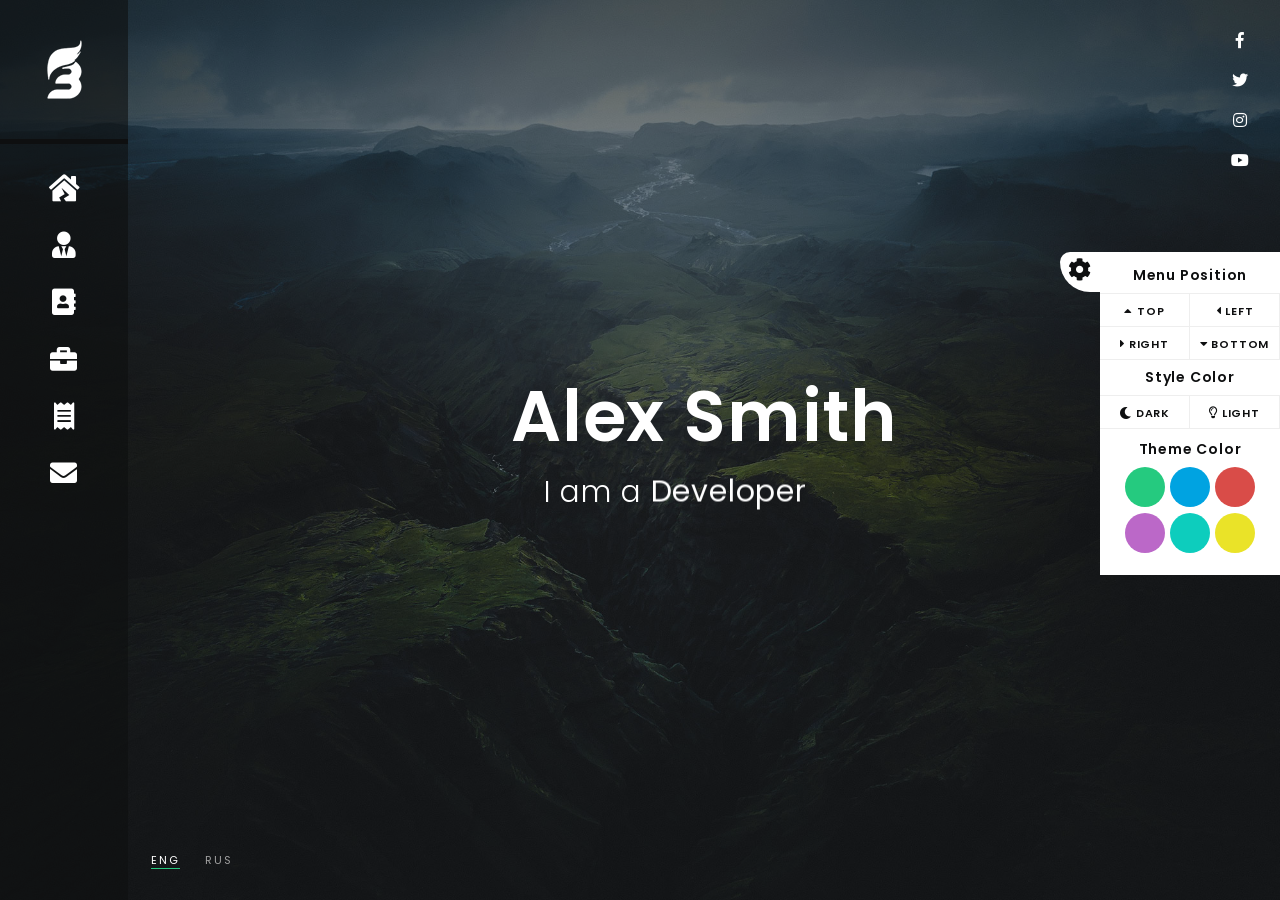
==== commit 9768b59d: "Refactor audio player and add contact form Co-authored-by: jesus.israel.lima.canaza <jesus.israel.li" ====
--- a/index-image.html
+++ b/index-image.html
@@ -119,7 +119,7 @@
           		</ul>
 				
 				<!-- Sound wave -->
-    			<a class="music-bg">
+    			<a class="music-bg" data-audio="">
       				<div class="lines">
         				<span></span>
         				<span></span>
